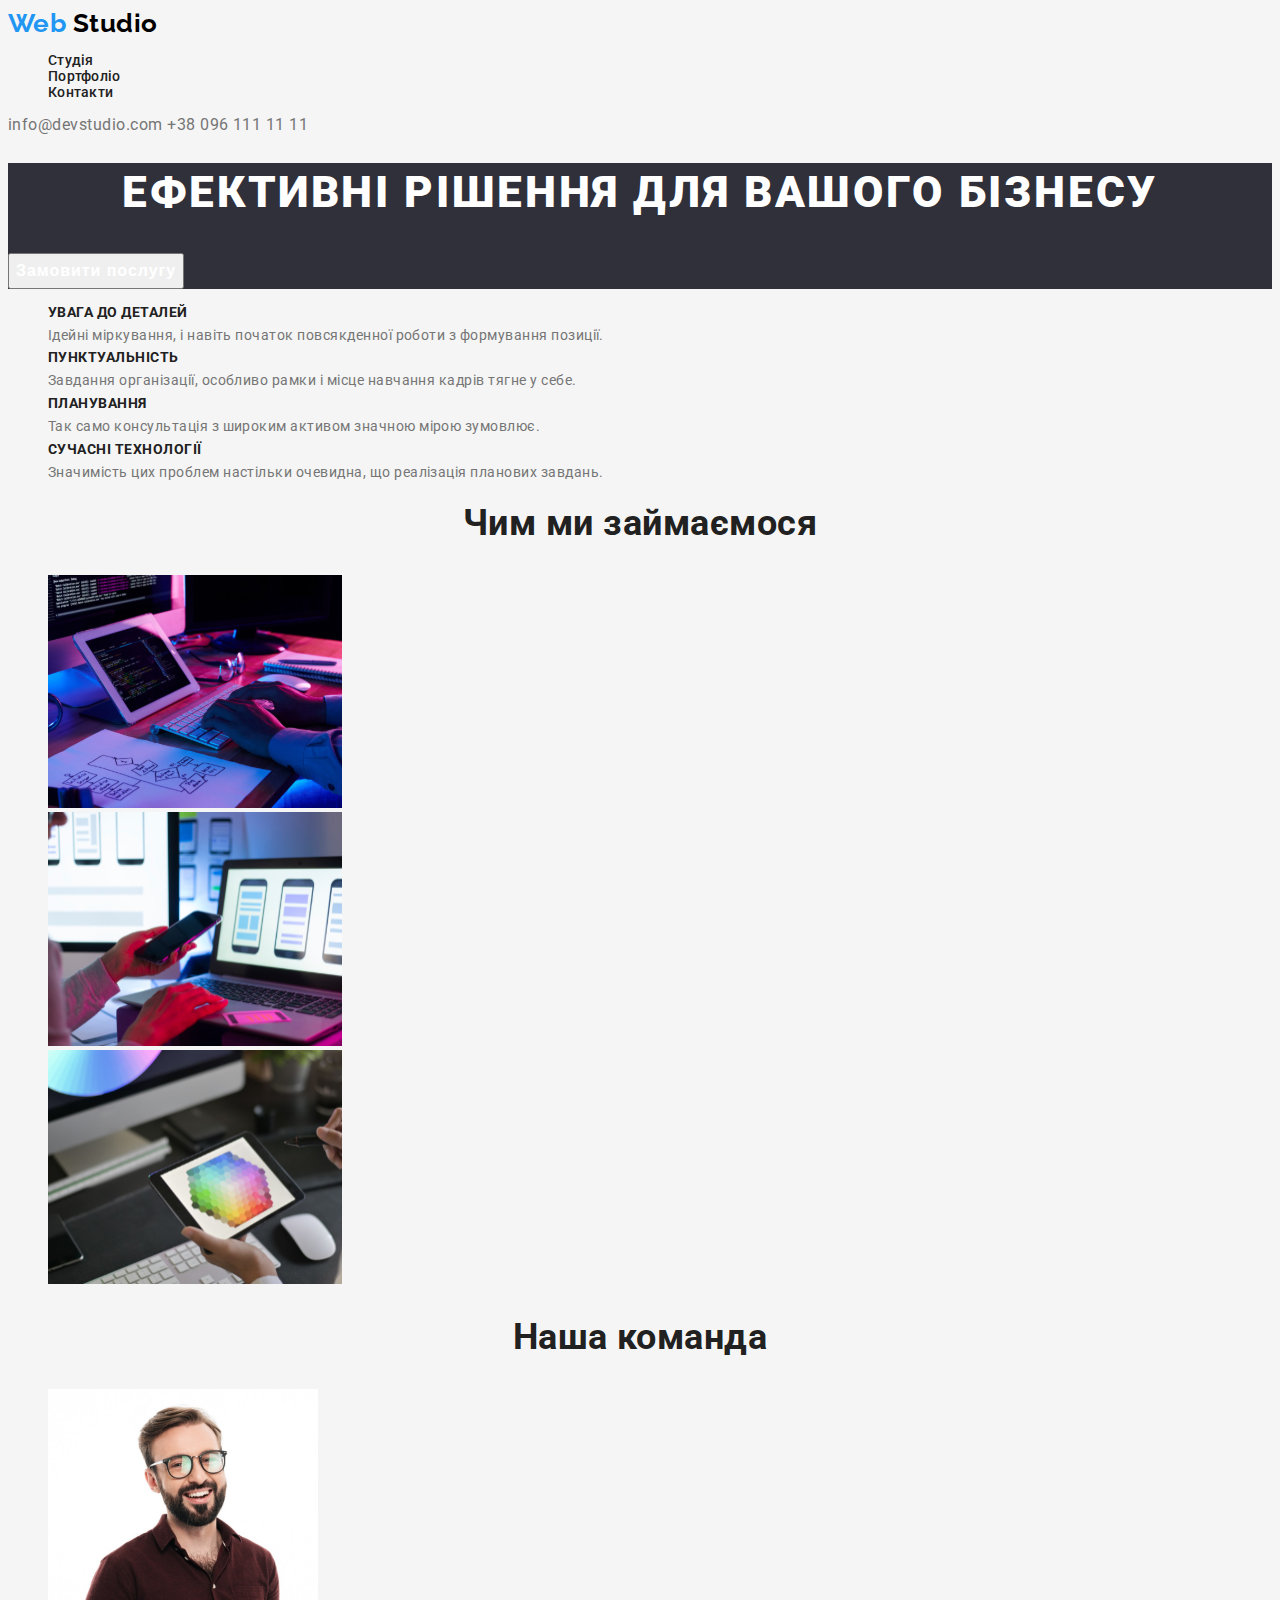
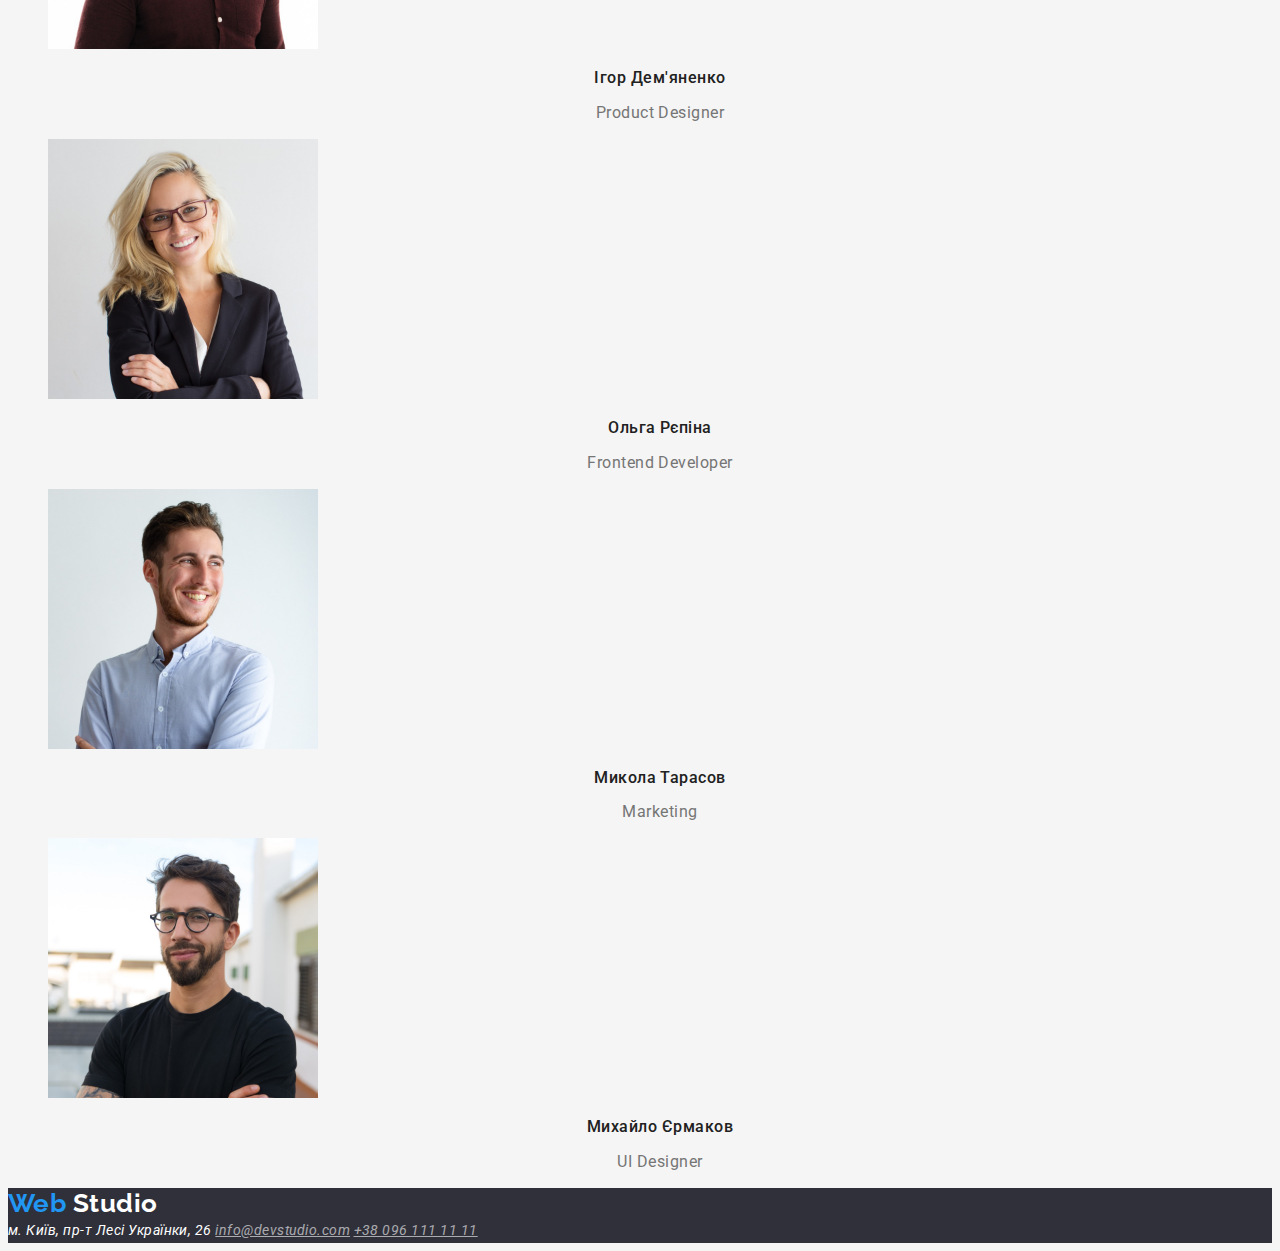
==== index.html @ 83ed0833 "created index.html" ====
<!DOCTYPE html>
<html lang="en">
<head>
    <meta charset="UTF-8">
    <meta http-equiv="X-UA-Compatible" content="IE=edge">
    <meta name="viewport" content="width=, initial-scale=1.0">
    <title lang="uk">Студія</title>
    <link href="https://fonts.googleapis.com/css2?family=Oleo+Script&family=Raleway:wght@700&family=Roboto:wght@400;500;700;900&display=swap" rel="stylesheet">
    <link rel="stylesheet" href="./css/styles.css">
</head>
<body> 
    <!--Page navigation-->
   <header class="page-header"> 
        <nav>   
            <a class="logo" href="studio.html"> <span  class="web">Web</span>  <span class="studio"> Studio</span> </a>
              <ul class="site-nav list"> 
                 <li> <a class="accent" href="studio.html">Студія</a></li>
                 <li> <a class="item" href="portfolio.html">Портфоліо</a></li>
                 <li> <a class="item" href="#contact">Контакти</a></li>
            </ul>
       </nav>
      <div class="auth-nav"> 
                 <a class="email" href="mailto:info@devstudio.com">info@devstudio.com</a>
                 <a class="tel-header" href="tel:+380961111111">+38 096 111 11 11</a>
        </div>        
    </header>
    <!--main headline-->
    <main> 
               <section class="hero-section">                
                       <h1 class="hero-title">ЕФЕКТИВНІ РІШЕННЯ ДЛЯ ВАШОГО БІЗНЕСУ</h1>
                       <div class="button-container">
                           <button type="button"> 
                            <span class="button-content">Замовити послугу</span>
                           </button> 
                        </div> 
                </section>
                <!--features-->
        <section>            
               <ul class="feature-list list">
                     <li> 
                            <h3 class="list-title">УВАГА ДО ДЕТАЛЕЙ </h3>
                            <p class="text">Ідейні міркування, і навіть початок повсякденної роботи з формування позиції.</p>                
                      </li>                
                      <li> 
                        <h3 class="list-title">ПУНКТУАЛЬНІСТЬ </h3>
                          <p class="text">Завдання організації, особливо рамки і місце навчання кадрів тягне у себе.</p>              
                       </li>  
                       <li> 
                        <h3 class="list-title">ПЛАНУВАННЯ</h3>
                          <p class="text">Так само консультація з широким активом значною мірою зумовлює.</p>          
                         </li>                 
                       <li> 
                        <h3 class="list-title">СУЧАСНІ ТЕХНОЛОГІЇ </h3> 
                           <p class="text">Значимість цих проблем настільки очевидна, що реалізація планових завдань. </p>            
                       </li>            
                  </ul>
         </section>  
         <!--our activities-->
        <section> 
            <h2 class="activities">Чим ми займаємося</h2>
            <ul class="list"> 
                <li> <img src="./images/box1.svg" alt="людина друкує на клавіатурі" width="294"> </li>
                <li> <img src="./images/box2.svg" alt="смартфон версус лаптоп"  width="294" > </li>
                <li> <img src="./images/box3.svg" alt="планшет" width="294" > </li>
            </ul>
        </section>
        <!--our team-->
        <section> 
            <h2 class="team">Наша команда</h2>
        <ul class="list"> 
            <li>   <img src="./images/img.jpg" alt="Дизайнер" width="270">                
                   <h3 class="team-member">Ігор Дем'яненко</h3> 
                   <p class="position">Product Designer</p>
            </li>
              <li>     <img src="./images/img2.jpg" alt="Фронтенд Розробник" width="270">                 
                <h3 class="team-member">Ольга Рєпіна</h3>
                <p class="position">Frontend Developer</p>
                </li>
                <li> <img src="./images/img-3.jpg" alt="Маркетинг" width="270">                
                    <h3 class="team-member">Микола Тарасов</h3>
                    <p class="position">Marketing</p> 
               </li>
             <li>
                    <img src="./images/img-4.jpg" alt="Дизайнер інтерфейсу" width="270" > 
                    <h3 class="team-member">Михайло Єрмаков</h3> 
                    <p class="position">UI Designer</p>
             </li>
         </ul>
     </section>
</main>
 <!--footer,address-->
 <footer class="footer"> 
        <a href="#" class="logo"> <span class="web">Web</span>            
                   <span class="studio-footer">Studio</span>
        </a>
       <address id="contact" class="contacts">
                <span class="address">м. Київ, пр-т Лесі Українки, 26</span>
                <a class="email-footer" href="mailto:info@devstudio.com">info@devstudio.com</a>
                <a class="tel-footer" href="tel:+380961111111">+38 096 111 11 11</a> 
        </address>
    </footer>
</body>
</html>
---- css/styles.css ----
body {
font-family: 'Roboto', sans-serif;
letter-spacing: 0.03em;
background-color:#F5F5F5;
color:#757575;
}

/*main background color #F5F5F5; */
/*secondary bkgr color #2F303A; */
/*3rd bkgr color #F5F4FA; */

/* main text color #757575;  */
/* main headline color #FFFFFF;  */
/* small headline color #212121;  */
/*address color color: rgba(255, 255, 255, 0.6);*/
/*accent color #2196F3;*/
/* studio logo color #000000;*/

<!--Page-navigation
.logo {
  text-decoration:none;
}
.logo {
  font-family: 'Raleway';
  font-weight: 700;
  font-size: 26px;
  line-height: 1.19;
  }

.web {
    color: #2196F3;
  }

  .logo {
    text-decoration:none;
    color: #000000;
  }
  
  .site-nav {
    font-weight: 500;
    font-size: 14px;
    line-height: 1.14;
    letter-spacing: 0.02em;
  }

  .item,
  .accent {
    text-decoration:none;
    color:#212121;
  }
  
  .accent:hover,
  .accent:focus {
    color: #2196F3; 
  
  }
  
  <!--auth-nav
  .auth-nav {
    font-weight: 500;
    font-size: 14px;
    line-height: 1.14;
    letter-spacing: 0.02em;
  }
  
  .email,
  .tel-header {
  text-decoration:none;
  color:#757575;
  }
  
  .email:hover,
  .email:focus {
      color:#2196F3;
  }
  
  .list{
    list-style:none;
  }
  <!--main-content
  .footer,
  .hero-section {
    background: #2F303A;
  }

.hero-title {
font-weight: 900;
font-size: 44px;
line-height:1.36;
text-align: center;
letter-spacing: 0.06em;
text-transform: uppercase;

color: #FFFFFF;
  }
.button-content{
font-weight: 700;
font-size: 16px;
line-height:1.88;
/* identical to box height, or 188% */
align-items: center;
text-align: center;
letter-spacing: 0.06em;

color: #FFFFFF;
  }
 .list-title{
font-weight: 700;
font-size: 14px;
line-height: 1.14;
text-transform: uppercase;

color: #212121;

 }
.text{
font-size: 14px;
line-height: 1.71px;
}
.activities,
.team {
font-weight: 700;
font-size: 36px;
line-height:1.16;
text-align: center;

color: #212121;
}
.team-member {
font-weight: 500;
font-size: 16px;
line-height:1.18;
text-align: center;

color: #212121;
}
.position {
  font-size: 16px;
line-height: 1.18;
text-align: center;
}

<!--logo-footer
.footer {
background-color: #2F303A;
} 
.footer {
  background-color: #2F303A;
  } 

.studio-footer {
  color: #FFFFFF;
}
.contacts {
font-size: 14px;
line-height:1.71;
}
.address {
color: #FFFFFF;
}
.email-footer,
.tel-footer {
  color: rgba(255, 255, 255, 0.6);
}
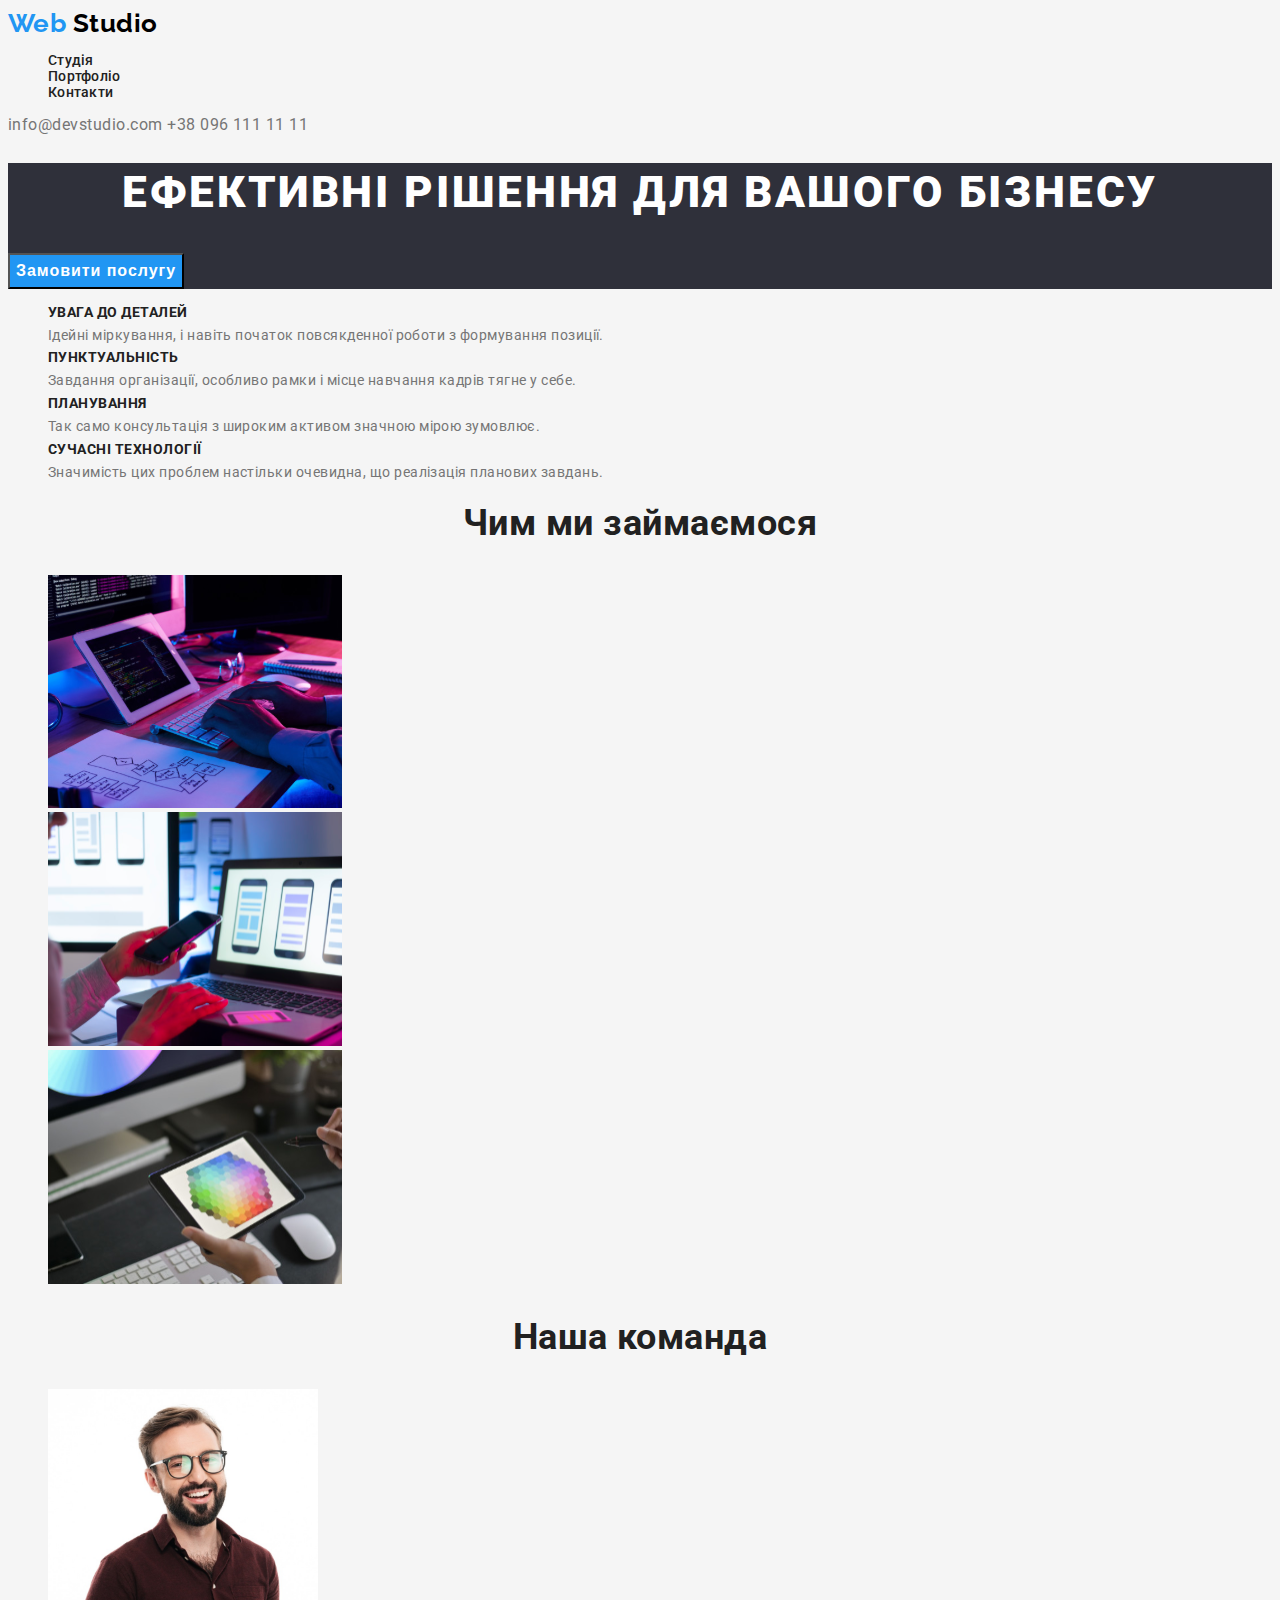
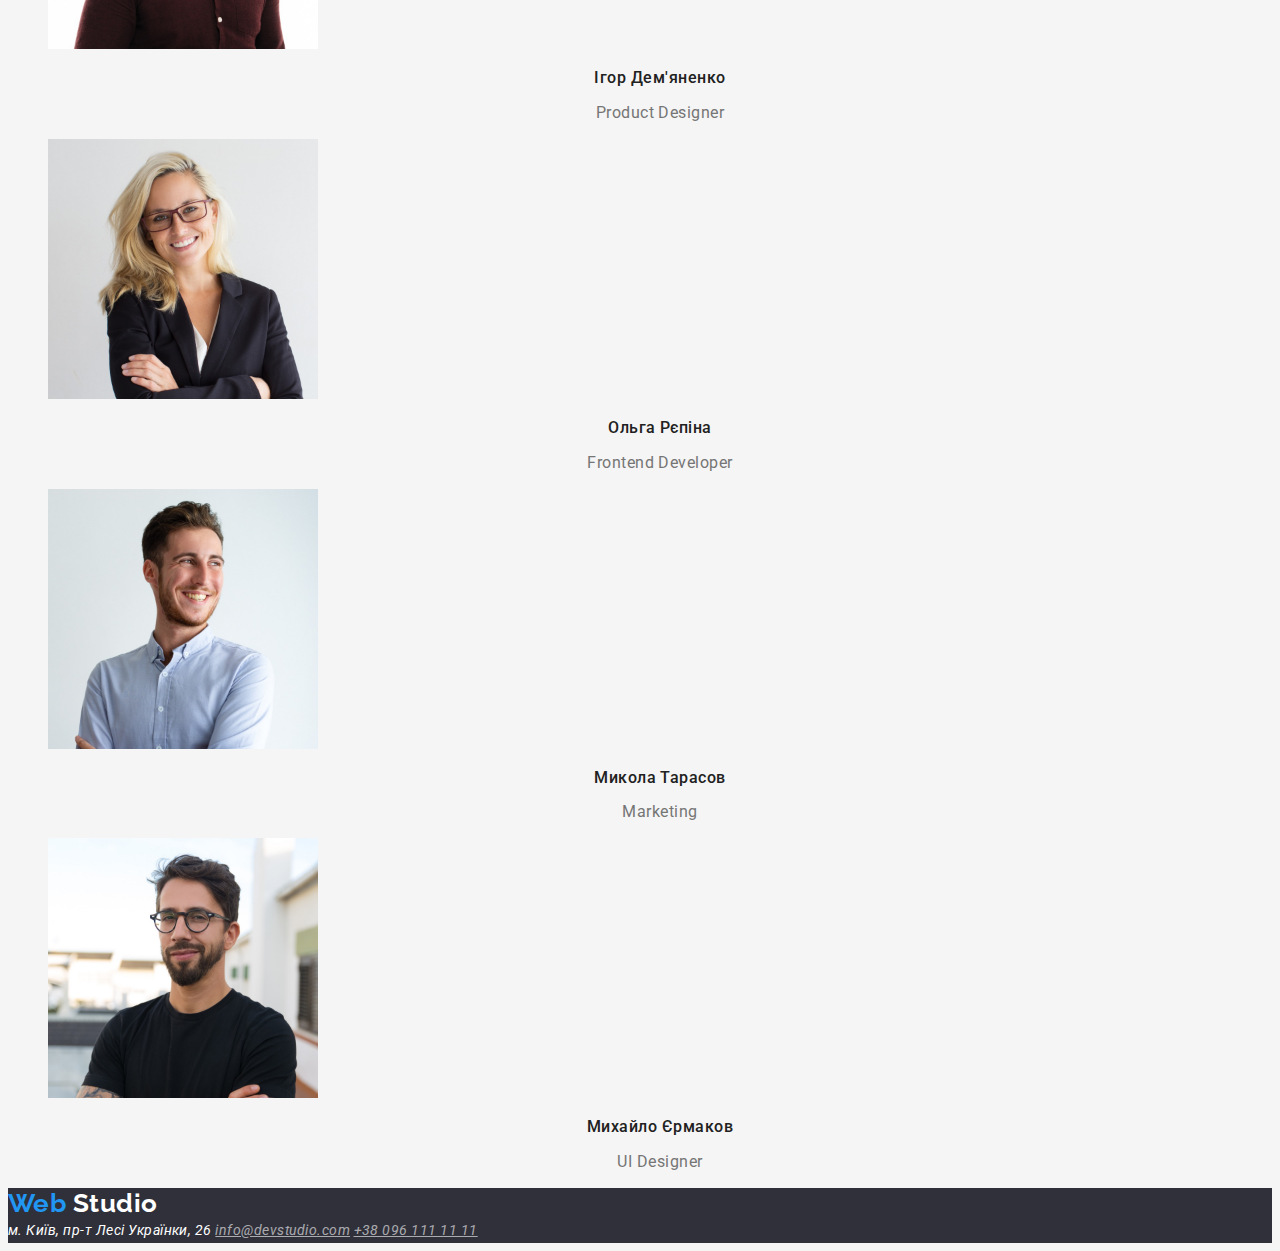
==== commit f2843430: "styles updated" ====
--- a/index.html
+++ b/index.html
@@ -12,10 +12,10 @@
     <!--Page navigation-->
    <header class="page-header"> 
         <nav>   
-            <a class="logo" href="studio.html"> <span  class="web">Web</span>  <span class="studio"> Studio</span> </a>
+            <a class="logo" href="./index.html"> <span  class="web">Web</span>  <span class="studio"> Studio</span> </a>
               <ul class="site-nav list"> 
-                 <li> <a class="accent" href="studio.html">Студія</a></li>
-                 <li> <a class="item" href="portfolio.html">Портфоліо</a></li>
+                 <li> <a class="accent" href="./index.html">Студія</a></li>
+                 <li> <a class="item" href="../goit-markup-hw-02/index.html">Портфоліо</a></li>
                  <li> <a class="item" href="#contact">Контакти</a></li>
             </ul>
        </nav>
@@ -29,7 +29,7 @@
                <section class="hero-section">                
                        <h1 class="hero-title">ЕФЕКТИВНІ РІШЕННЯ ДЛЯ ВАШОГО БІЗНЕСУ</h1>
                        <div class="button-container">
-                           <button type="button"> 
+                           <button class="btn" type="button"> 
                             <span class="button-content">Замовити послугу</span>
                            </button> 
                         </div> 
@@ -90,7 +90,7 @@
 </main>
  <!--footer,address-->
  <footer class="footer"> 
-        <a href="#" class="logo"> <span class="web">Web</span>            
+        <a href="./index.html" class="logo"> <span class="web">Web</span>            
                    <span class="studio-footer">Studio</span>
         </a>
        <address id="contact" class="contacts">
--- a/css/styles.css
+++ b/css/styles.css
@@ -93,6 +93,7 @@
 
 color: #FFFFFF;
   }
+
 .button-content{
 font-weight: 700;
 font-size: 16px;
@@ -104,6 +105,12 @@
 
 color: #FFFFFF;
   }
+
+  .btn { 
+    background-color: #2196F3;
+    cursor:pointer; 
+  }
+    
  .list-title{
 font-weight: 700;
 font-size: 14px;
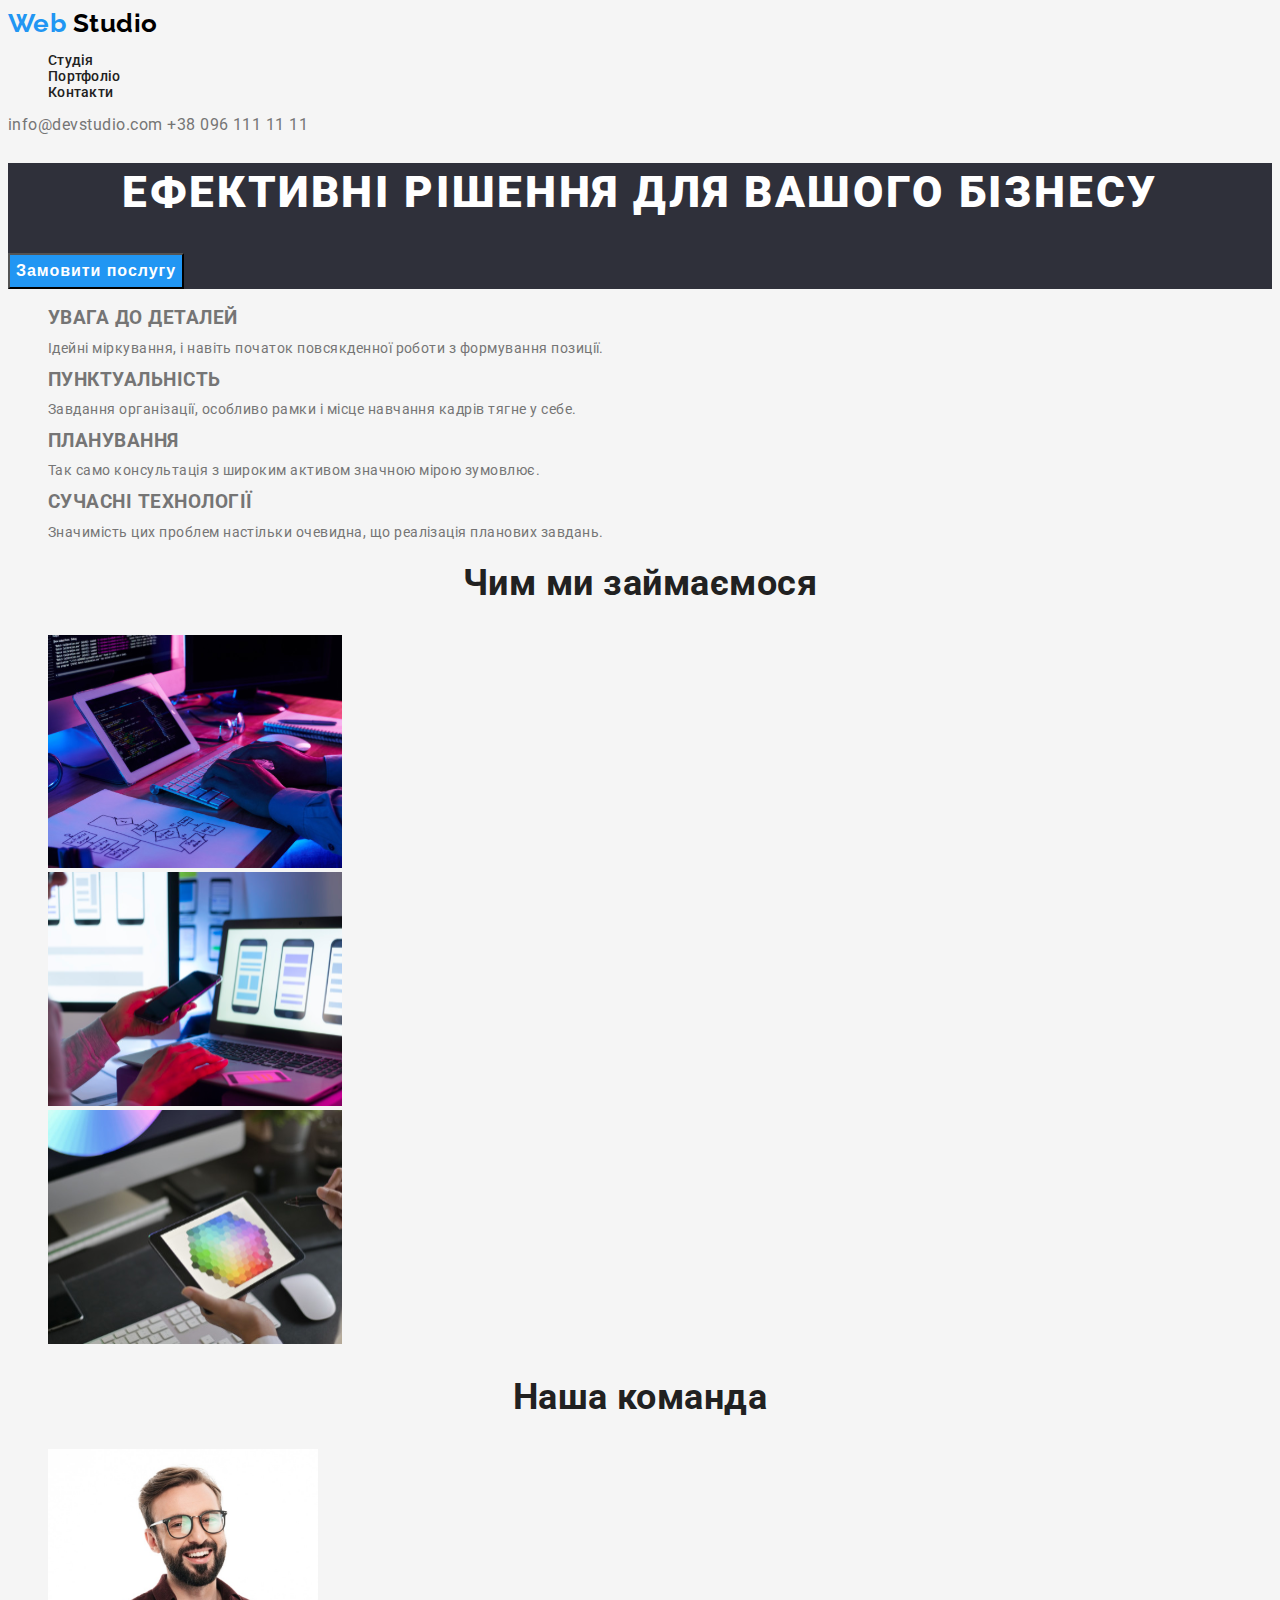
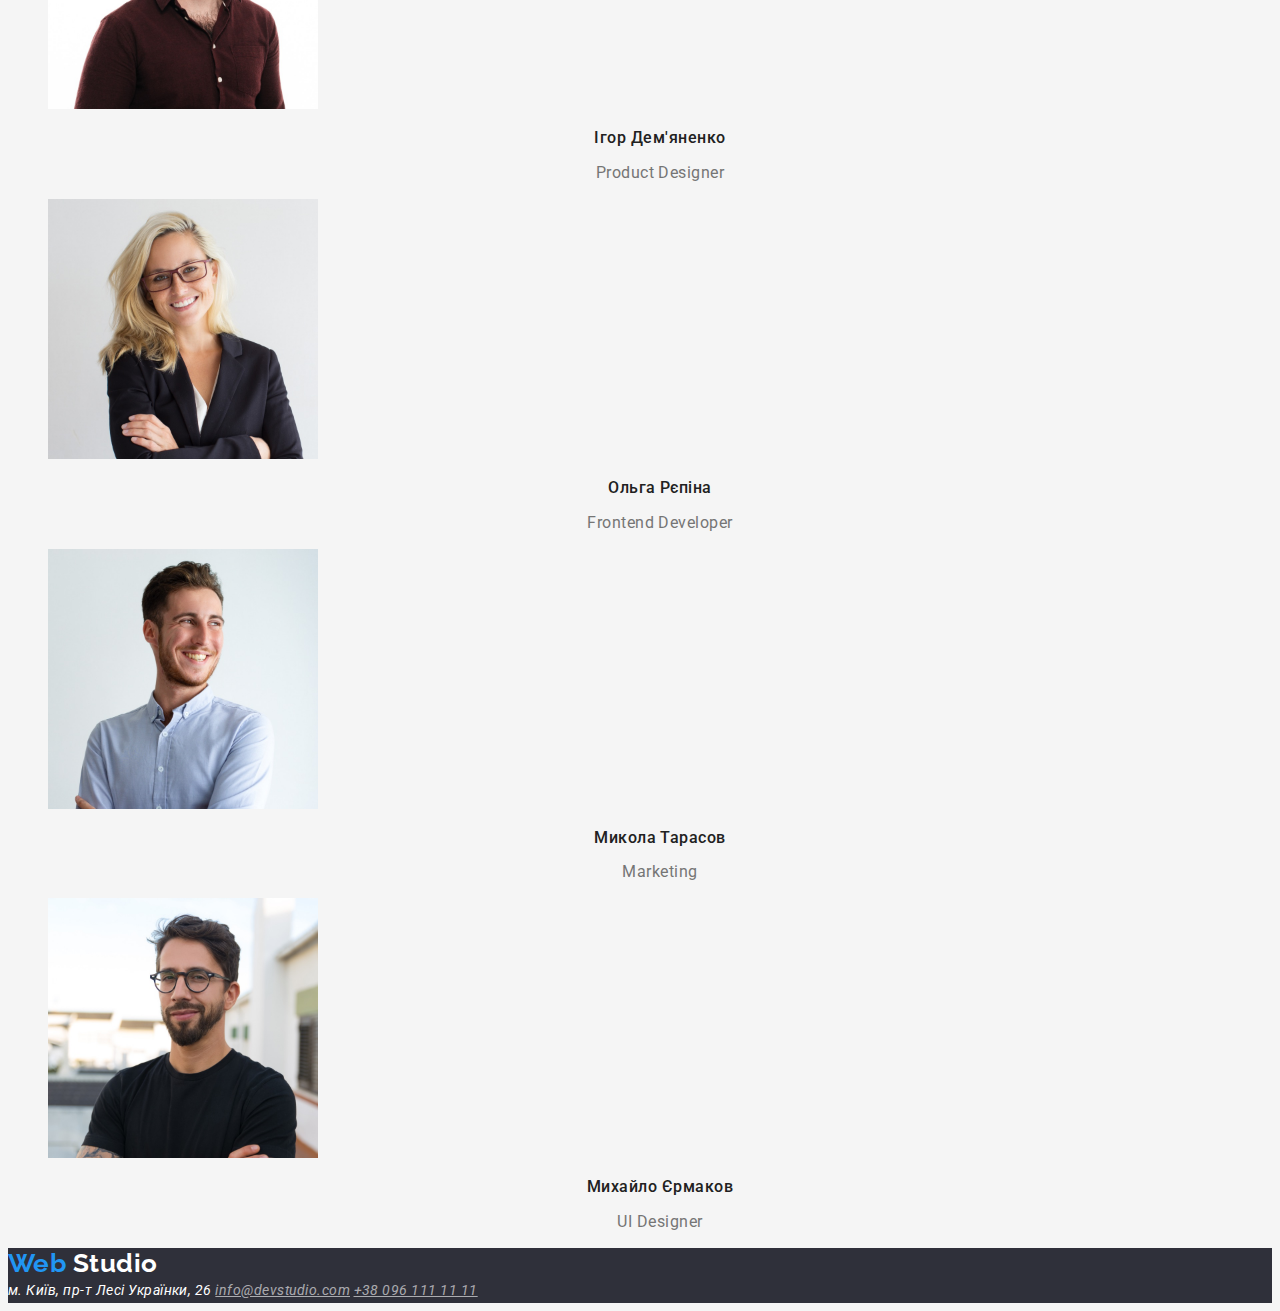
==== commit c6ef3f06: "styles updated" ====
--- a/index.html
+++ b/index.html
@@ -28,7 +28,7 @@
     <main> 
                <section class="hero-section">                
                        <h1 class="hero-title">ЕФЕКТИВНІ РІШЕННЯ ДЛЯ ВАШОГО БІЗНЕСУ</h1>
-                       <div class="button-container">
+                       <div>
                            <button class="btn" type="button"> 
                             <span class="button-content">Замовити послугу</span>
                            </button> 
--- a/css/styles.css
+++ b/css/styles.css
@@ -94,21 +94,18 @@
 color: #FFFFFF;
   }
 
-.button-content{
-font-weight: 700;
-font-size: 16px;
-line-height:1.88;
-/* identical to box height, or 188% */
-align-items: center;
-text-align: center;
-letter-spacing: 0.06em;
-
-color: #FFFFFF;
-  }
 
   .btn { 
     background-color: #2196F3;
     cursor:pointer; 
+  }
+  .button-content {
+      font-weight: 700;
+      font-size: 16px;
+      line-height:1.88;
+      letter-spacing: 0.06em;
+       color: #FFFFFF;
+        }
   }
     
  .list-title{
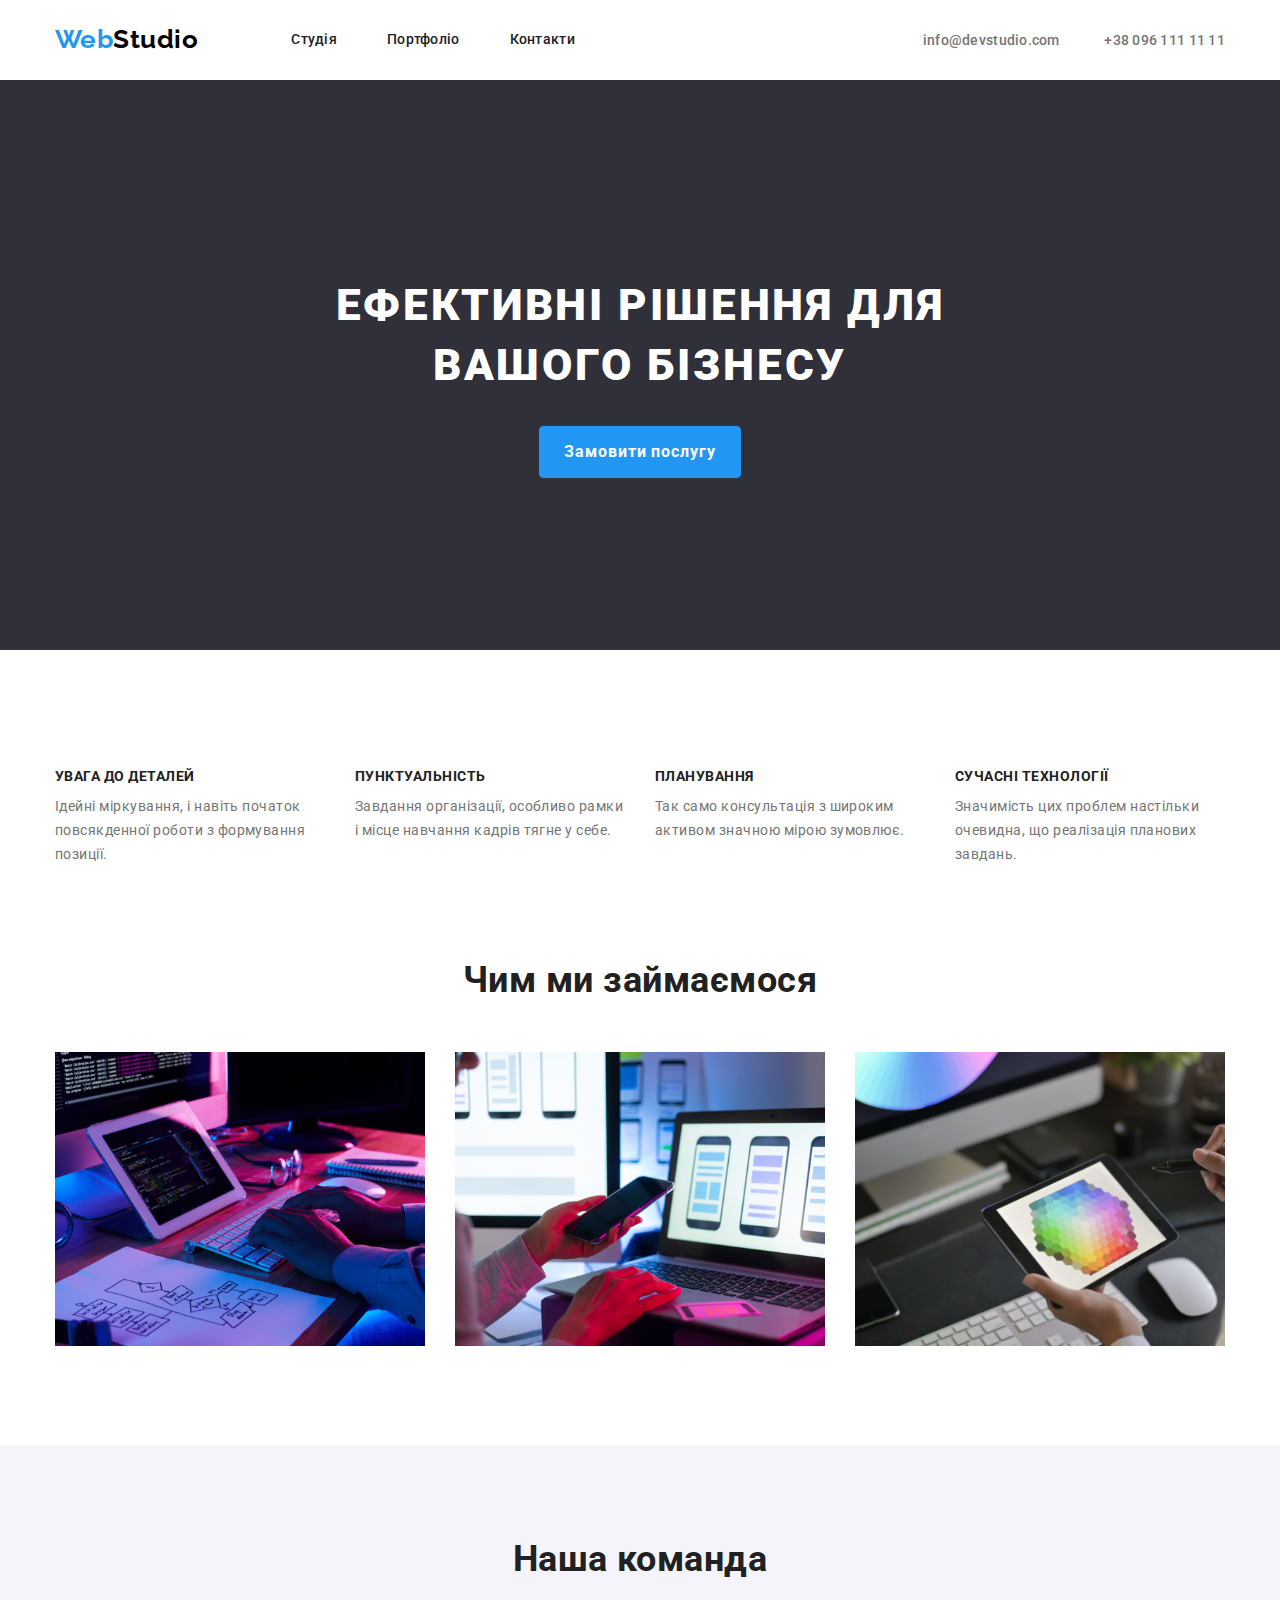
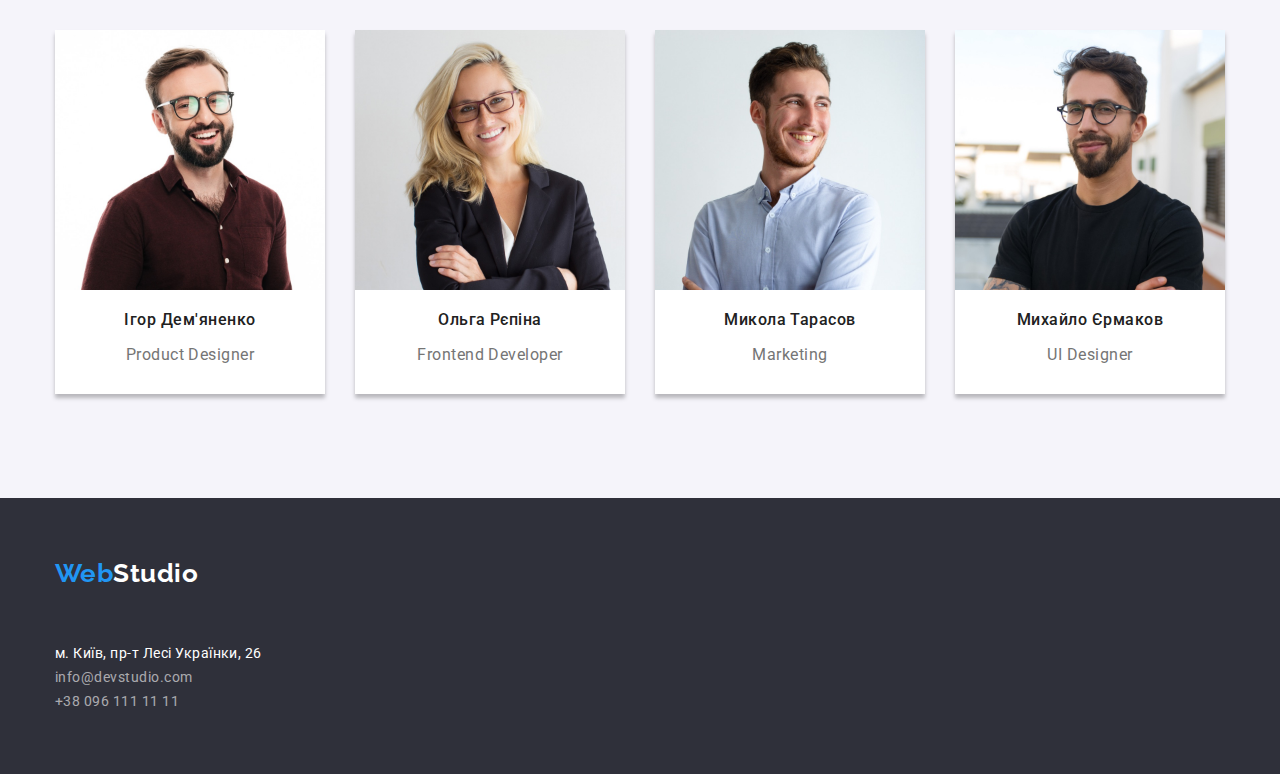
==== commit fcc79df5: "updates" ====
--- a/index.html
+++ b/index.html
@@ -5,99 +5,107 @@
     <meta http-equiv="X-UA-Compatible" content="IE=edge">
     <meta name="viewport" content="width=, initial-scale=1.0">
     <title lang="uk">Студія</title>
+    <link rel="stylesheet" href="https://cdnjs.cloudflare.com/ajax/libs/modern-normalize/1.0.0/modern-normalize.min.css"/>
     <link href="https://fonts.googleapis.com/css2?family=Oleo+Script&family=Raleway:wght@700&family=Roboto:wght@400;500;700;900&display=swap" rel="stylesheet">
     <link rel="stylesheet" href="./css/styles.css">
 </head>
 <body> 
     <!--Page navigation-->
    <header class="page-header"> 
-        <nav>   
-            <a class="logo" href="./index.html"> <span  class="web">Web</span>  <span class="studio"> Studio</span> </a>
+       <div class="container main-nav"> 
+         <nav class="main-nav">   
+            <a class="logo" href="./index.html"> <span class="web">Web</span><span class="studio">Studio</span> </a>
               <ul class="site-nav list"> 
-                 <li> <a class="accent" href="./index.html">Студія</a></li>
-                 <li> <a class="item" href="../goit-markup-hw-02/index.html">Портфоліо</a></li>
-                 <li> <a class="item" href="#contact">Контакти</a></li>
+                 <li class="page"> <a class="accent" href="./index.html">Студія</a></li>
+                 <li class="page"> <a class="item" href="../goit-markup-hw-02/index.html">Портфоліо</a></li>
+               <li class="page"> <a class="item" href="#contact">Контакти</a></li>
             </ul>
        </nav>
       <div class="auth-nav"> 
-                 <a class="email" href="mailto:info@devstudio.com">info@devstudio.com</a>
-                 <a class="tel-header" href="tel:+380961111111">+38 096 111 11 11</a>
-        </div>        
+                  <a class="email auth-item" href="mailto:info@devstudio.com">info@devstudio.com</a>
+                  <a class="tel-header auth-item" href="tel:+380961111111">+38 096 111 11 11</a>
+        </div>   
+    </div>     
     </header>
     <!--main headline-->
     <main> 
-               <section class="hero-section">                
+               <section class="hero-section section">                
                        <h1 class="hero-title">ЕФЕКТИВНІ РІШЕННЯ ДЛЯ ВАШОГО БІЗНЕСУ</h1>
                        <div>
-                           <button class="btn" type="button"> 
-                            <span class="button-content">Замовити послугу</span>
-                           </button> 
+                           <button class="btn" type="button">Замовити послугу</button> 
                         </div> 
                 </section>
                 <!--features-->
-        <section>            
+        <section class="section-title section"> 
+            <div class="container list">          
                <ul class="feature-list list">
-                     <li> 
+                     <li class="feature-item">
                             <h3 class="list-title">УВАГА ДО ДЕТАЛЕЙ </h3>
                             <p class="text">Ідейні міркування, і навіть початок повсякденної роботи з формування позиції.</p>                
                       </li>                
-                      <li> 
+                      <li class="feature-item">
                         <h3 class="list-title">ПУНКТУАЛЬНІСТЬ </h3>
                           <p class="text">Завдання організації, особливо рамки і місце навчання кадрів тягне у себе.</p>              
                        </li>  
-                       <li> 
+                       <li class="feature-item">
                         <h3 class="list-title">ПЛАНУВАННЯ</h3>
                           <p class="text">Так само консультація з широким активом значною мірою зумовлює.</p>          
                          </li>                 
-                       <li> 
+                       <li class="feature-item">
                         <h3 class="list-title">СУЧАСНІ ТЕХНОЛОГІЇ </h3> 
                            <p class="text">Значимість цих проблем настільки очевидна, що реалізація планових завдань. </p>            
                        </li>            
                   </ul>
+                </div> 
          </section>  
          <!--our activities-->
-        <section> 
+        <section class="section"> 
+            <div class="container">
             <h2 class="activities">Чим ми займаємося</h2>
-            <ul class="list"> 
-                <li> <img src="./images/box1.svg" alt="людина друкує на клавіатурі" width="294"> </li>
-                <li> <img src="./images/box2.svg" alt="смартфон версус лаптоп"  width="294" > </li>
-                <li> <img src="./images/box3.svg" alt="планшет" width="294" > </li>
+            <ul class="list activities-list"> 
+                <li class="activity-item"> <img src="./images/box1.svg" alt="людина друкує на клавіатурі" width="370"> </li>
+                <li class="activity-item">  <img src="./images/box2.svg" alt="смартфон версус лаптоп"  width="370" > </li>
+                <li class="activity-item">  <img src="./images/box3.svg" alt="планшет" width="370" > </li>
             </ul>
+        </div>
         </section>
         <!--our team-->
-        <section> 
+        <section class="child section"> 
+            <div class="container">
             <h2 class="team">Наша команда</h2>
-        <ul class="list"> 
-            <li>   <img src="./images/img.jpg" alt="Дизайнер" width="270">                
+        <ul class="list team-list"> 
+          <li class="team-member-list">   <img src="./images/img.jpg" alt="Дизайнер" width="270">                
                    <h3 class="team-member">Ігор Дем'яненко</h3> 
                    <p class="position">Product Designer</p>
             </li>
-              <li>     <img src="./images/img2.jpg" alt="Фронтенд Розробник" width="270">                 
+            <li class="team-member-list">     <img src="./images/img2.jpg" alt="Фронтенд Розробник" width="270">                 
                 <h3 class="team-member">Ольга Рєпіна</h3>
                 <p class="position">Frontend Developer</p>
                 </li>
-                <li> <img src="./images/img-3.jpg" alt="Маркетинг" width="270">                
+                <li class="team-member-list"> <img src="./images/img-3.jpg" alt="Маркетинг" width="270">                
                     <h3 class="team-member">Микола Тарасов</h3>
                     <p class="position">Marketing</p> 
                </li>
-             <li>
+             <li class="team-member-list">
                     <img src="./images/img-4.jpg" alt="Дизайнер інтерфейсу" width="270" > 
                     <h3 class="team-member">Михайло Єрмаков</h3> 
                     <p class="position">UI Designer</p>
              </li>
          </ul>
+        </div>
      </section>
 </main>
  <!--footer,address-->
  <footer class="footer"> 
-        <a href="./index.html" class="logo"> <span class="web">Web</span>            
-                   <span class="studio-footer">Studio</span>
+  <div class="container">
+        <a href="./index.html" class="logo logo-footer"> <span class="web">Web</span><span class="studio-footer">Studio</span>
         </a>
-       <address id="contact" class="contacts">
+       <address id="contact" class="contacts-footer">
                 <span class="address">м. Київ, пр-т Лесі Українки, 26</span>
                 <a class="email-footer" href="mailto:info@devstudio.com">info@devstudio.com</a>
                 <a class="tel-footer" href="tel:+380961111111">+38 096 111 11 11</a> 
         </address>
+      </div> 
     </footer>
 </body>
 </html>--- a/css/styles.css
+++ b/css/styles.css
@@ -1,26 +1,48 @@
+
 body {
 font-family: 'Roboto', sans-serif;
 letter-spacing: 0.03em;
-background-color:#F5F5F5;
+background-color: var(--primary-white);
 color:#757575;
 }
 
-/*main background color #F5F5F5; */
-/*secondary bkgr color #2F303A; */
-/*3rd bkgr color #F5F4FA; */
-
-/* main text color #757575;  */
-/* main headline color #FFFFFF;  */
-/* small headline color #212121;  */
-/*address color color: rgba(255, 255, 255, 0.6);*/
-/*accent color #2196F3;*/
-/* studio logo color #000000;*/
-
+:root {
+  --primary-white:#ffffff;
+  --headline-color: #212121;
+  --accent-color:#2196F3;
+  --second-background:#2F303A;
+}
+
+*, ::after, ::before {
+  box-sizing: border-box;
+}
+
+.section:nth-child(4){
+  background-color:#F5F4FA;
+
+}
+
+.list{
+  margin:0px;
+  padding:0px;
+  list-style:none;
+}
+
+.container{
+  margin-left:auto;
+  margin-right:auto;
+  width:1200px;
+  padding-left:15px;
+  padding-right:15px;
+}
 <!--Page-navigation
 .logo {
   text-decoration:none;
 }
 .logo {
+  padding-top:24px;
+  padding-bottom:25px;
+  
   font-family: 'Raleway';
   font-weight: 700;
   font-size: 26px;
@@ -28,7 +50,7 @@
   }
 
 .web {
-    color: #2196F3;
+    color: var(--accent-color);
   }
 
   .logo {
@@ -36,133 +58,303 @@
     color: #000000;
   }
   
+
   .site-nav {
+    display:flex;
+    margin-left:93px;
+    
     font-weight: 500;
     font-size: 14px;
     line-height: 1.14;
     letter-spacing: 0.02em;
   }
 
+
+ /*.site-nav .page:not(:last-child){
+    margin-right:50px;
+    outline: 1px solid tomato;
+  }*/
+  .main-nav {
+    display: flex;
+    align-items:center;
+  }
+
+  .site-nav .page + .page{
+    margin-left:50px;
+  }
+
   .item,
   .accent {
+    display:block;
+    padding-top:8px;
+    padding-bottom:8px;
+  
     text-decoration:none;
-    color:#212121;
+    color:var(--headline-color);
   }
   
   .accent:hover,
   .accent:focus {
-    color: #2196F3; 
+  color: var(--accent-color);
   
   }
   
   <!--auth-nav
+ 
   .auth-nav {
     font-weight: 500;
     font-size: 14px;
     line-height: 1.14;
     letter-spacing: 0.02em;
   }
-  
+
+  .auth-nav{
+    margin-left:auto;
+  }
+
+ 
   .email,
   .tel-header {
+    font-weight: 500;
+    font-size: 14px;
+    line-height: 1.14;
+    letter-spacing: 0.02em;
+  }
+
+  .auth-item + .auth-item{
+    margin-left:40px;
+  }
+
+  
+  .email,
+  .tel-header {
+  color:#757575;
   text-decoration:none;
-  color:#757575;
   }
   
   .email:hover,
   .email:focus {
-      color:#2196F3;
-  }
-  
-  .list{
-    list-style:none;
-  }
+  color: var(--accent-color);
+  }
+  
+
+  
   <!--main-content
   .footer,
   .hero-section {
-    background: #2F303A;
+    background: var(--second-background);
+  }
+
+  .hero-section{
+    margin-top:0px;
+    margin-bottom:119px;
+    text-align: center;
+    justify-content: center;
   }
 
 .hero-title {
+  margin-top: 0px;
+  margin-bottom:30px;
+  padding-top:196px;
+  margin-left:auto;
+  margin-right:auto;
+  width:696px;
+ 
+
 font-weight: 900;
 font-size: 44px;
 line-height:1.36;
-text-align: center;
 letter-spacing: 0.06em;
 text-transform: uppercase;
 
-color: #FFFFFF;
-  }
-
-
-  .btn { 
-    background-color: #2196F3;
+color: var(--primary-white);
+  }
+
+
+
+  .btn {
+    display:inline-block;
+    border-radius:4px;
+    padding:10px 24px;
+    min-width: 200px;
+    border: 1px Solid var(--accent-color);
+    margin-bottom:172px;
+  
+
+    font-family: 'Roboto';
+    font-style: normal;
+    font-weight: 700;
+    font-size: 16px;
+    line-height:1.88;
+    letter-spacing: 0.06em;
+
+    color:var(--primary-white);
+    background-color: var(--accent-color);
     cursor:pointer; 
   }
-  .button-content {
-      font-weight: 700;
-      font-size: 16px;
-      line-height:1.88;
-      letter-spacing: 0.06em;
-       color: #FFFFFF;
-        }
-  }
-    
- .list-title{
-font-weight: 700;
+
+  .btn:hover,
+  .btn:focus {
+   box-shadow: 0px 4px 4px 0px #00000026;
+   
+  }
+
+  /*Features*/
+
+  .feature-list{
+    display:flex;
+    margin-bottom:94px;
+  }
+  
+  .feature-item {
+    width:270px;
+  }
+  .feature-item:not(:last-child){
+      margin-right:30px;
+  }
+
+
+ .list-title {
 font-size: 14px;
 line-height: 1.14;
 text-transform: uppercase;
-
-color: #212121;
-
- }
-.text{
+}
+.list-title {
+  margin-top: 0px;
+  margin-bottom:10px;
+  color: var(--headline-color);
+  }
+  
+
+.list-section {
+  margin-top:94px;
+  margin-bottom:94px;
+}
+  
+ 
+.text {
+  margin-top: 0px;
+  margin-bottom:0px;
 font-size: 14px;
-line-height: 1.71px;
-}
+line-height: 1.71;
+}
+
+/*what we do*/
+
 .activities,
 .team {
-font-weight: 700;
 font-size: 36px;
 line-height:1.16;
 text-align: center;
 
-color: #212121;
-}
-.team-member {
-font-weight: 500;
+color: var(--headline-color);
+}
+
+.activities{
+  margin-top:0px;
+  margin-bottom:0px;
+  padding-bottom:50px;
+}
+
+.activities-list{
+  display:flex;
+  justify-content:center;
+  margin-bottom:94px;
+}
+
+.activity-item:not(:last-child){
+  margin-right:30px;
+}
+
+/*our team*/
+
+.team-list{
+  display:flex;
+ margin-top:50px;
+ padding-bottom:94px;
+}
+
+.team{
+  padding-top:94px;
+  margin-top:0px;
+  margin-bottom:0px;
+
+}
+
+
+.team-member-list {
+  display:inline-block;
+  margin-top:0px;
+  margin-bottom:10px;
+  justify-content:space-between;
+  box-shadow: 0px 4px 4px 0px #00000040;
+  background-color:var(--primary-white);
+}
+
+.team-member-list .team-member {
+  font-weight: 500;
 font-size: 16px;
 line-height:1.18;
 text-align: center;
 
-color: #212121;
-}
+color: var(--headline-color);
+}
+
+.team-member-list:not(:last-child){
+  margin-right:30px;
+}
+
+
+
 .position {
+  margin-top:0px;
+  
+  padding-bottom:30px;
+
   font-size: 16px;
 line-height: 1.18;
 text-align: center;
 }
 
+.position:last-child{
+  margin-bottom:0px;
+}
 <!--logo-footer
 .footer {
-background-color: #2F303A;
+  background-color: var( --second-background);
 } 
 .footer {
-  background-color: #2F303A;
+  background-color: var( --second-background);
   } 
 
+  .contacts-footer {
+    display:flex;
+    flex-direction:column;
+    padding-top:28px;
+    padding-bottom:60px;
+  }
+
+
 .studio-footer {
-  color: #FFFFFF;
-}
-.contacts {
+  color: var(--primary-white);
+}
+
+.logo-footer{
+  display:inline-block;
+  padding-top:60px;
+}
+
+
+.contacts-footer {
+font-style: normal;
 font-size: 14px;
 line-height:1.71;
 }
 .address {
-color: #FFFFFF;
+color:var(--primary-white);
 }
 .email-footer,
 .tel-footer {
   color: rgba(255, 255, 255, 0.6);
+  text-decoration:none;
 }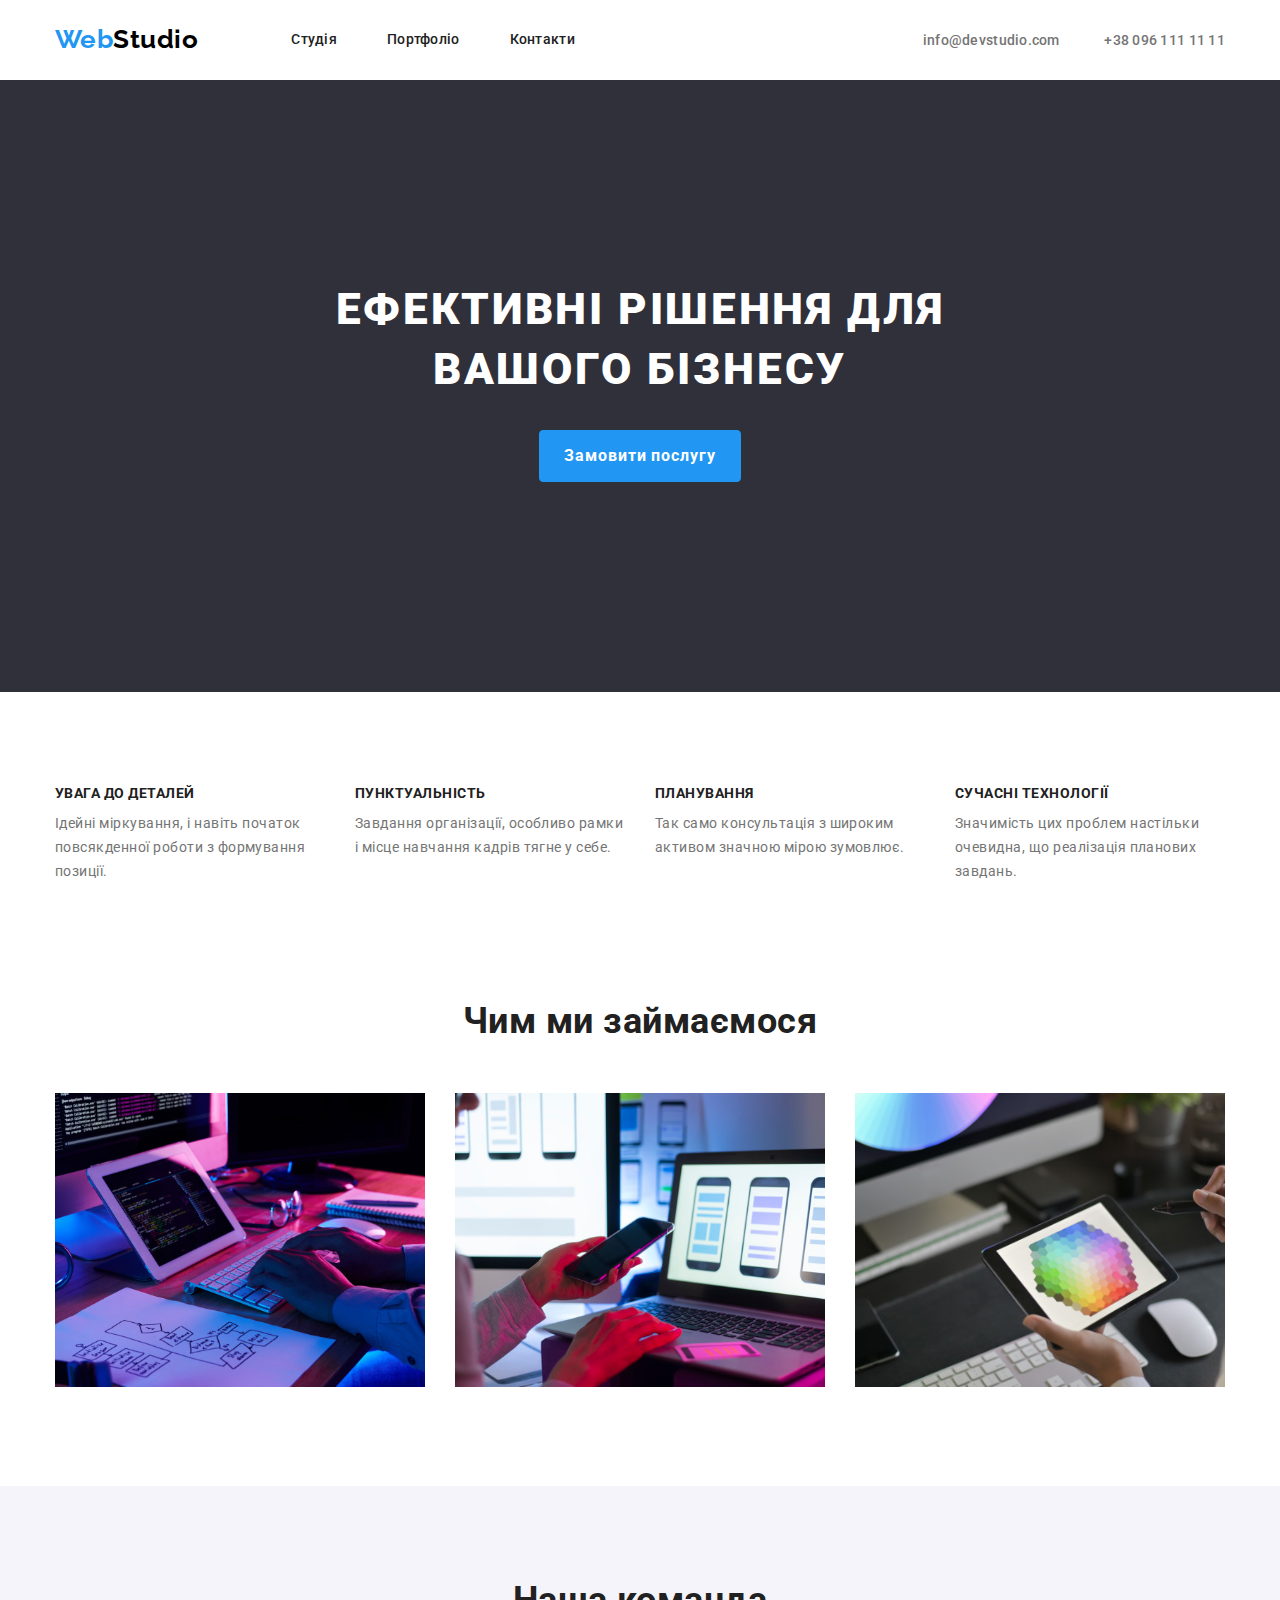
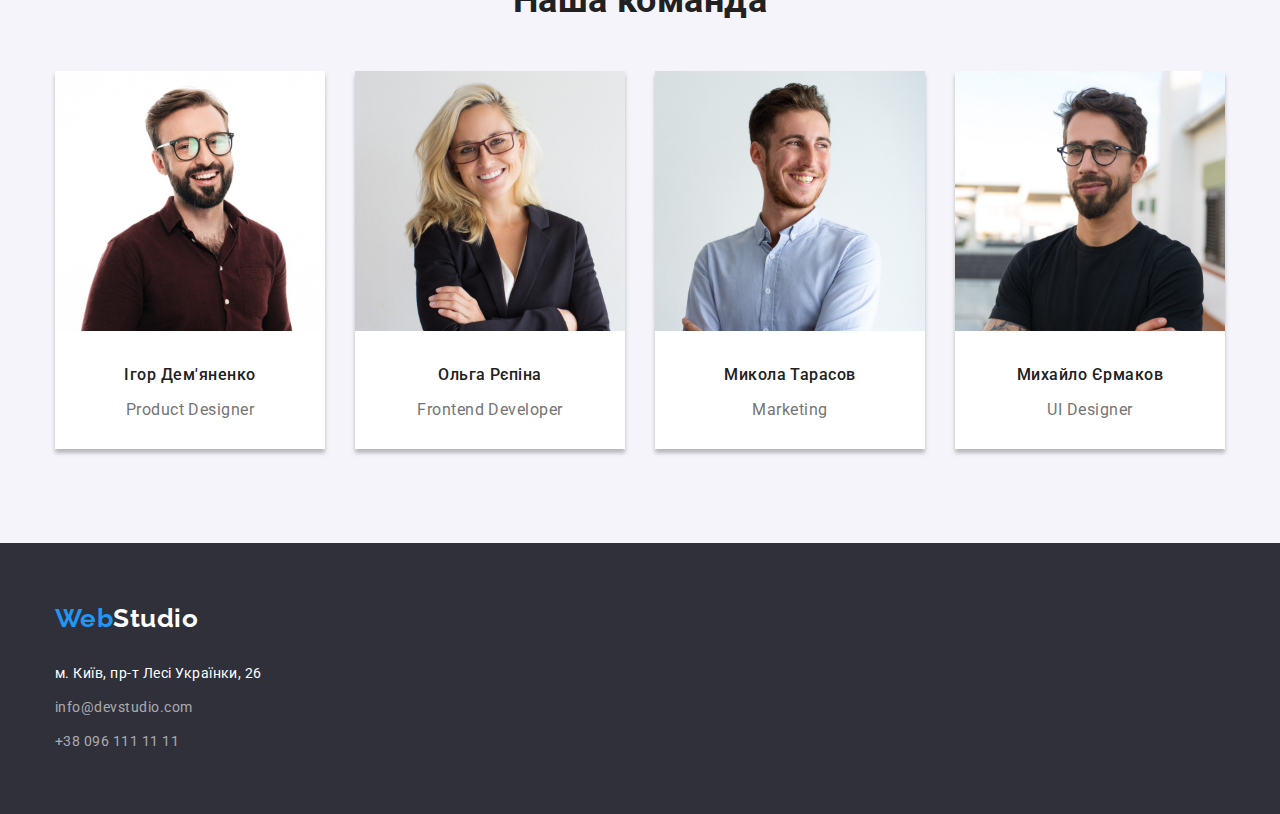
==== commit 78d997db: "updates" ====
--- a/index.html
+++ b/index.html
@@ -59,7 +59,7 @@
                 </div> 
          </section>  
          <!--our activities-->
-        <section class="section"> 
+        <section class="section activity-section"> 
             <div class="container">
             <h2 class="activities">Чим ми займаємося</h2>
             <ul class="list activities-list"> 
@@ -75,21 +75,29 @@
             <h2 class="team">Наша команда</h2>
         <ul class="list team-list"> 
           <li class="team-member-list">   <img src="./images/img.jpg" alt="Дизайнер" width="270">                
-                   <h3 class="team-member">Ігор Дем'яненко</h3> 
+                   <div class="description">
+                    <h3 class="team-member">Ігор Дем'яненко</h3> 
                    <p class="position">Product Designer</p>
+                  </div>
             </li>
             <li class="team-member-list">     <img src="./images/img2.jpg" alt="Фронтенд Розробник" width="270">                 
-                <h3 class="team-member">Ольга Рєпіна</h3>
+              <div class="description">
+                 <h3 class="team-member">Ольга Рєпіна</h3>
                 <p class="position">Frontend Developer</p>
+              </div>
                 </li>
-                <li class="team-member-list"> <img src="./images/img-3.jpg" alt="Маркетинг" width="270">                
+                <li class="team-member-list"> <img src="./images/img-3.jpg" alt="Маркетинг" width="270">
+                  <div class="description">               
                     <h3 class="team-member">Микола Тарасов</h3>
                     <p class="position">Marketing</p> 
+                  </div>
                </li>
              <li class="team-member-list">
                     <img src="./images/img-4.jpg" alt="Дизайнер інтерфейсу" width="270" > 
+                    <div class="description"> 
                     <h3 class="team-member">Михайло Єрмаков</h3> 
                     <p class="position">UI Designer</p>
+                  </div>
              </li>
          </ul>
         </div>
@@ -98,7 +106,7 @@
  <!--footer,address-->
  <footer class="footer"> 
   <div class="container">
-        <a href="./index.html" class="logo logo-footer"> <span class="web">Web</span><span class="studio-footer">Studio</span>
+        <a href="./index.html" class="logo-footer"> <span class="web">Web</span><span class="studio-footer">Studio</span>
         </a>
        <address id="contact" class="contacts-footer">
                 <span class="address">м. Київ, пр-т Лесі Українки, 26</span>
--- a/css/styles.css
+++ b/css/styles.css
@@ -146,8 +146,10 @@
   }
 
   .hero-section{
+    padding-top:200px;
+    padding-bottom:210px;
     margin-top:0px;
-    margin-bottom:119px;
+    margin-bottom:0px;
     text-align: center;
     justify-content: center;
   }
@@ -155,7 +157,6 @@
 .hero-title {
   margin-top: 0px;
   margin-bottom:30px;
-  padding-top:196px;
   margin-left:auto;
   margin-right:auto;
   width:696px;
@@ -178,7 +179,6 @@
     padding:10px 24px;
     min-width: 200px;
     border: 1px Solid var(--accent-color);
-    margin-bottom:172px;
   
 
     font-family: 'Roboto';
@@ -200,10 +200,12 @@
   }
 
   /*Features*/
+  .section-title{
+    padding-top:94px;
+  }
 
   .feature-list{
     display:flex;
-    margin-bottom:94px;
   }
   
   .feature-item {
@@ -219,6 +221,7 @@
 line-height: 1.14;
 text-transform: uppercase;
 }
+
 .list-title {
   margin-top: 0px;
   margin-bottom:10px;
@@ -226,11 +229,6 @@
   }
   
 
-.list-section {
-  margin-top:94px;
-  margin-bottom:94px;
-}
-  
  
 .text {
   margin-top: 0px;
@@ -240,6 +238,10 @@
 }
 
 /*what we do*/
+.activity-section{
+  padding-top:118px;
+  padding-bottom:94px;
+}
 
 .activities,
 .team {
@@ -253,13 +255,12 @@
 .activities{
   margin-top:0px;
   margin-bottom:0px;
-  padding-bottom:50px;
 }
 
 .activities-list{
   display:flex;
   justify-content:center;
-  margin-bottom:94px;
+  margin-top:50px;
 }
 
 .activity-item:not(:last-child){
@@ -268,27 +269,38 @@
 
 /*our team*/
 
+.child{
+  padding-top:94px;
+  padding-bottom:94px;
+}
+
 .team-list{
   display:flex;
- margin-top:50px;
- padding-bottom:94px;
 }
 
 .team{
-  padding-top:94px;
-  margin-top:0px;
-  margin-bottom:0px;
-
-}
-
+  margin-top:0px;
+  margin-bottom:50px;
+
+}
+
+.description{
+  padding-top:30px;
+  padding-bottom:30px;
+}
 
 .team-member-list {
   display:inline-block;
   margin-top:0px;
-  margin-bottom:10px;
+  
   justify-content:space-between;
   box-shadow: 0px 4px 4px 0px #00000040;
   background-color:var(--primary-white);
+}
+
+.team-member{
+  margin-top:0px;
+
 }
 
 .team-member-list .team-member {
@@ -305,12 +317,9 @@
 }
 
 
-
 .position {
   margin-top:0px;
   
-  padding-bottom:30px;
-
   font-size: 16px;
 line-height: 1.18;
 text-align: center;
@@ -321,17 +330,20 @@
 }
 <!--logo-footer
 .footer {
+  padding-top:60px;
+  padding-bottom:60px;
+
   background-color: var( --second-background);
 } 
 .footer {
+  padding-top:60px;
+  padding-bottom:60px;
   background-color: var( --second-background);
   } 
 
   .contacts-footer {
     display:flex;
     flex-direction:column;
-    padding-top:28px;
-    padding-bottom:60px;
   }
 
 
@@ -341,7 +353,18 @@
 
 .logo-footer{
   display:inline-block;
-  padding-top:60px;
+}
+.logo-footer{
+  margin-bottom: 28px;
+  font-family: 'Raleway';
+  font-weight: 700;
+  font-size: 26px;
+  line-height: 1.19;
+}
+
+.logo-footer{
+  text-decoration:none;
+    color: #000000;
 }
 
 
@@ -351,8 +374,13 @@
 line-height:1.71;
 }
 .address {
+  margin-bottom:10px;
 color:var(--primary-white);
 }
+.email-footer{
+  margin-bottom:10px;
+}
+
 .email-footer,
 .tel-footer {
   color: rgba(255, 255, 255, 0.6);
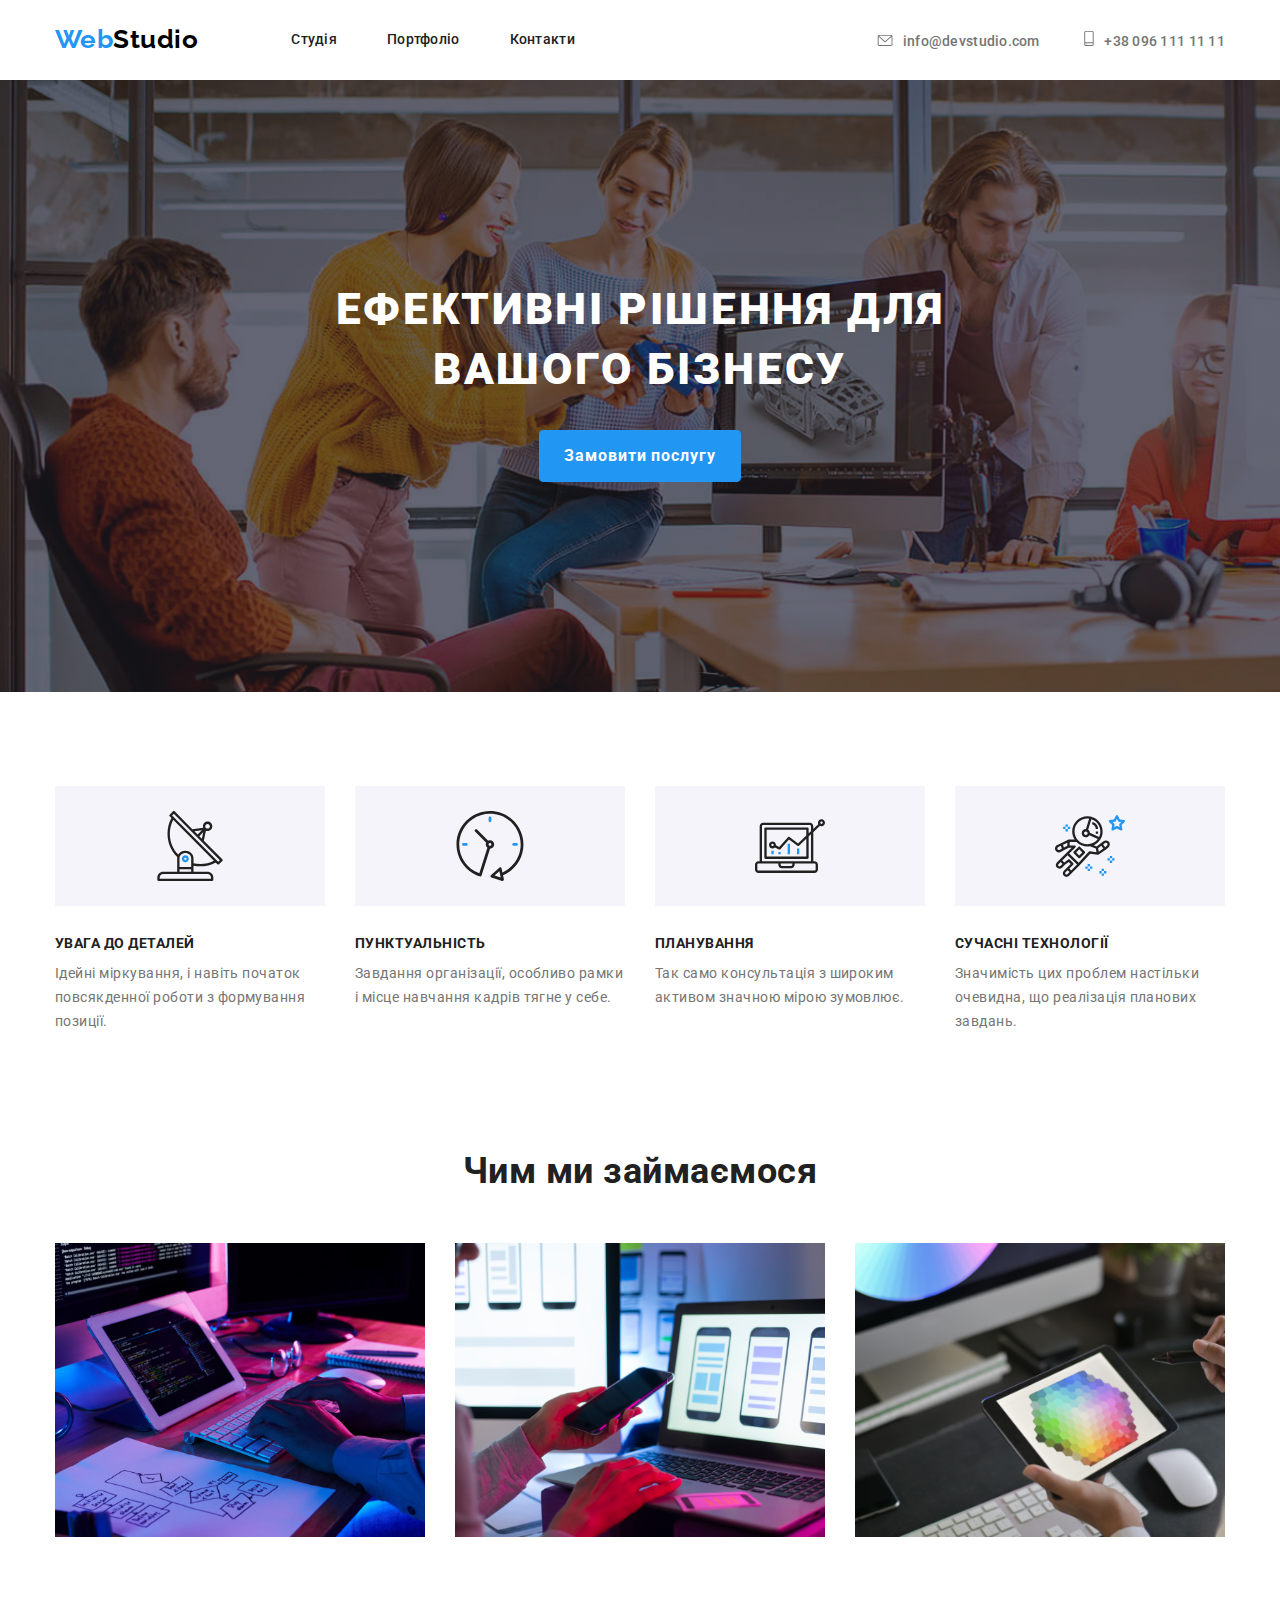
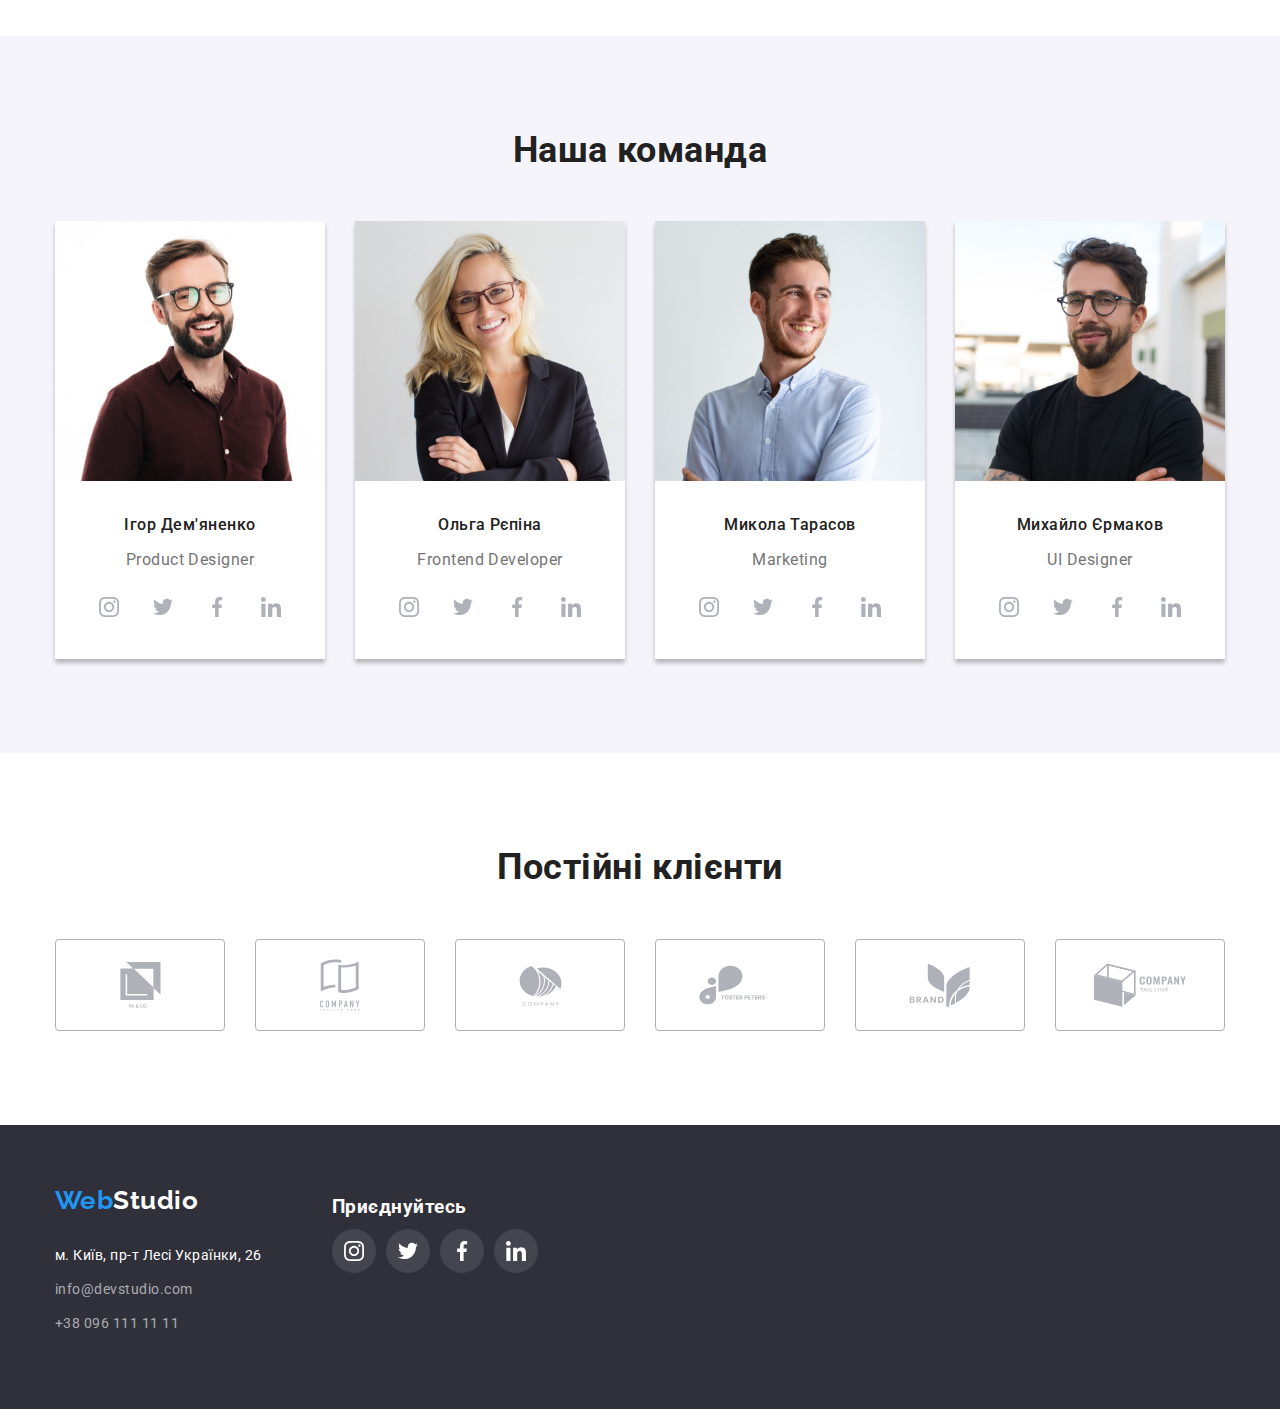
==== commit 1f9c8aef: "updates" ====
--- a/index.html
+++ b/index.html
@@ -22,36 +22,58 @@
             </ul>
        </nav>
       <div class="auth-nav"> 
-                  <a class="email auth-item" href="mailto:info@devstudio.com">info@devstudio.com</a>
-                  <a class="tel-header auth-item" href="tel:+380961111111">+38 096 111 11 11</a>
+                  <a class="email auth-item" href="mailto:info@devstudio.com"><svg class="icon-envelope" width="16" height="12">
+                    <use href="./images/sprite.svg#envelope"></use></svg>info@devstudio.com</a>
+                  
+                  <a class="tel-header auth-item" href="tel:+380961111111">
+                    <svg class="icon-smartphone" width="10" height="16"><use href="./images/sprite.svg#smartphone"></use>
+                    </svg>+38 096 111 11 11</a>
         </div>   
     </div>     
     </header>
     <!--main headline-->
     <main> 
-               <section class="hero-section section">                
+                <section class="hero-section overlay section">                
                        <h1 class="hero-title">ЕФЕКТИВНІ РІШЕННЯ ДЛЯ ВАШОГО БІЗНЕСУ</h1>
                        <div>
                            <button class="btn" type="button">Замовити послугу</button> 
                         </div> 
-                </section>
+                      </section>
                 <!--features-->
-        <section class="section-title section"> 
-            <div class="container list">          
-               <ul class="feature-list list">
-                     <li class="feature-item">
+        <section class="section-title section">
+                      <div class="container list">          
+                        <ul class="feature-list list">
+                          <li class="feature-item">
+                           <div class="icon-container"><svg class="feature-icon" height="70" width="65">
+                             <use href="./images/sprite.svg#antenna"></use>
+                            </svg>
+                          </div>
                             <h3 class="list-title">УВАГА ДО ДЕТАЛЕЙ </h3>
                             <p class="text">Ідейні міркування, і навіть початок повсякденної роботи з формування позиції.</p>                
                       </li>                
-                      <li class="feature-item">
+                      <li class="feature-item clock">
+                        <div class="icon-container"><svg class="feature-icon" width="67" height="70">
+                          <use href="./images/sprite.svg#clock"></use>
+                         </svg>
+                       </div>
                         <h3 class="list-title">ПУНКТУАЛЬНІСТЬ </h3>
                           <p class="text">Завдання організації, особливо рамки і місце навчання кадрів тягне у себе.</p>              
                        </li>  
-                       <li class="feature-item">
+                       <li class="feature-item table">
+                        <div class="icon-container">
+                          <svg class="feature-icon" width="70" height="54">
+                            <use href="./images/sprite.svg#diagram"></use>
+                           </svg>
+                          
+                       </div>
                         <h3 class="list-title">ПЛАНУВАННЯ</h3>
                           <p class="text">Так само консультація з широким активом значною мірою зумовлює.</p>          
                          </li>                 
-                       <li class="feature-item">
+                       <li class="feature-item astronaut">
+                        <div class="icon-container"><svg class="feature-icon" width="55" height="60" >
+                          <use href="./images/sprite.svg#astronaut"></use>
+                         </svg>
+                       </div>
                         <h3 class="list-title">СУЧАСНІ ТЕХНОЛОГІЇ </h3> 
                            <p class="text">Значимість цих проблем настільки очевидна, що реалізація планових завдань. </p>            
                        </li>            
@@ -74,22 +96,115 @@
             <div class="container">
             <h2 class="team">Наша команда</h2>
         <ul class="list team-list"> 
-          <li class="team-member-list">   <img src="./images/img.jpg" alt="Дизайнер" width="270">                
+          <li class="team-member-list">   
+            <img src="./images/img.jpg" alt="Дизайнер" width="270">                
                    <div class="description">
                     <h3 class="team-member">Ігор Дем'яненко</h3> 
                    <p class="position">Product Designer</p>
+                   <ul class="socials-list list">
+                    <li class="socials-item list">
+                      <a href="#" class="social-link instagram"> 
+                        <svg class="socials-icon" width="20" height="20">
+                        <use href="./images/sprite.svg#instagram"> </use>
+                      </svg>
+                      </a>
+                    </li>
+                    <li class="socials-item list">
+                      <a href="#" class="social-link"> 
+                        <svg class="socials-icon" width="20" height="20">
+                        <use href="./images/sprite.svg#twitter"> </use>
+                      </svg>
+                      </a>
+                    </li>
+                    <li class="socials-item list">
+                      <a href="#" class="social-link"> 
+                        <svg class="socials-icon" width="20" height="20">
+                        <use href="./images/sprite.svg#facebook"> </use>
+                      </svg>
+                      </a>
+                    </li>
+                    <li class="socials-item list">
+                      <a href="#" class="social-link">  
+                        <svg class="socials-icon" width="20" height="20">
+                        <use href="./images/sprite.svg#linkedin"> </use>
+                      </svg>
+                      </a>
+                    </li>
+                   </ul>
                   </div>
             </li>
-            <li class="team-member-list">     <img src="./images/img2.jpg" alt="Фронтенд Розробник" width="270">                 
+            <li class="team-member-list">     
+              <img src="./images/img2.jpg" alt="Фронтенд Розробник" width="270">                 
               <div class="description">
                  <h3 class="team-member">Ольга Рєпіна</h3>
                 <p class="position">Frontend Developer</p>
+                <ul class="socials-list list">
+                  <li class="socials-item">
+                    <a href="#" class="social-link instagram"> 
+                      <svg class="socials-icon" width="20" height="20">
+                      <use href="./images/sprite.svg#instagram"> </use>
+                    </svg>
+                    </a>
+                  </li>
+                  <li class="socials-item">
+                    <a href="#" class="social-link"> 
+                      <svg class="socials-icon" width="20" height="20">
+                      <use href="./images/sprite.svg#twitter"> </use>
+                    </svg>
+                    </a>
+                  </li>
+                  <li class="socials-item">
+                    <a href="#" class="social-link"> 
+                      <svg class="socials-icon" width="20" height="20">
+                      <use href="./images/sprite.svg#facebook"> </use>
+                    </svg>
+                    </a>
+                  </li>
+                  <li class="socials-item">
+                    <a href="#" class="social-link">  
+                      <svg class="socials-icon" width="20" height="20">
+                      <use href="./images/sprite.svg#linkedin"> </use>
+                    </svg>
+                    </a>
+                  </li>
+                 </ul>
               </div>
                 </li>
-                <li class="team-member-list"> <img src="./images/img-3.jpg" alt="Маркетинг" width="270">
+                <li class="team-member-list"> 
+                  <img src="./images/img-3.jpg" alt="Маркетинг" width="270">
                   <div class="description">               
                     <h3 class="team-member">Микола Тарасов</h3>
                     <p class="position">Marketing</p> 
+                    <ul class="socials-list list">
+                      <li class="socials-item">
+                        <a href="#" class="social-link instagram"> 
+                          <svg class="socials-icon" width="20" height="20">
+                          <use href="./images/sprite.svg#instagram"> </use>
+                        </svg>
+                        </a>
+                      </li>
+                      <li class="socials-item">
+                        <a href="#" class="social-link"> 
+                          <svg class="socials-icon" width="20" height="20">
+                          <use href="./images/sprite.svg#twitter"> </use>
+                        </svg>
+                        </a>
+                      </li>
+                      <li class="socials-item">
+                        <a href="#" class="social-link"> 
+                          <svg class="socials-icon" width="20" height="20">
+                          <use href="./images/sprite.svg#facebook"> </use>
+                        </svg>
+                        </a>
+                      </li>
+                      <li class="socials-item">
+                        <a href="#" class="social-link">  
+                          <svg class="socials-icon" width="20" height="20">
+                          <use href="./images/sprite.svg#linkedin"> </use>
+                        </svg>
+                        </a>
+                      </li>
+                     </ul>
                   </div>
                </li>
              <li class="team-member-list">
@@ -97,15 +212,97 @@
                     <div class="description"> 
                     <h3 class="team-member">Михайло Єрмаков</h3> 
                     <p class="position">UI Designer</p>
+                    <ul class="socials-list list">
+                      <li class="socials-item">
+                        <a href="#" class="social-link instagram"> 
+                          <svg class="socials-icon" width="20" height="20">
+                          <use href="./images/sprite.svg#instagram"> </use>
+                        </svg>
+                        </a>
+                      </li>
+                      <li class="socials-item">
+                        <a href="#" class="social-link"> 
+                          <svg class="socials-icon" width="20" height="20">
+                          <use href="./images/sprite.svg#twitter"> </use>
+                        </svg>
+                        </a>
+                      </li>
+                      <li class="socials-item">
+                        <a href="#" class="social-link"> 
+                          <svg class="socials-icon" width="20" height="20">
+                          <use href="./images/sprite.svg#facebook"> </use>
+                        </svg>
+                        </a>
+                      </li>
+                      <li class="socials-item list">
+                        <a href="#" class="social-link">  
+                          <svg class="socials-icon" width="20" height="20">
+                          <use href="./images/sprite.svg#linkedin"> </use>
+                        </svg>
+                        </a>
+                      </li>
+                     </ul>
                   </div>
              </li>
          </ul>
         </div>
      </section>
+     <section class="our-clients">
+      <div class="container">
+      <h2 class="loyal-clients">Постійні клієнти</h2>
+      <ul class="clients-list list">
+        <li class="clients-item">
+          <a href="#" class="clients-link"> 
+            <svg class="clients-icon" width="41" height="46">
+            <use href="./images/sprite.svg#comp1"> </use>
+          </svg>
+          </a>
+        </li>
+        <li class="clients-item">
+          <a href="#" class="clients-link"> 
+            <svg class="clients-icon" width="40" height="52">
+            <use href="./images/sprite.svg#comp2"> </use>
+          </svg>
+          </a>
+        </li>
+        <li class="clients-item">
+          <a href="#" class="clients-link"> 
+            <svg class="clients-icon" width="43" height="41">
+            <use href="./images/sprite.svg#comp3"> </use>
+          </svg>
+          </a>
+        </li>
+        <li class="clients-item list">
+          <a href="#" class="clients-link company-four">  
+            <svg class="clients-icon" width="84" height="40">
+            <use href="./images/sprite.svg#comp4"> </use>
+          </svg>
+          </a>
+        </li>
+        <li class="clients-item list">
+          <a href="#" class="clients-link">  
+            <svg class="clients-icon" width="62" height="45">
+            <use href="./images/sprite.svg#comp5"> </use>
+          </svg>
+          </a>
+        </li>
+        <li class="clients-item list">
+          <a href="#" class="clients-link">  
+            <svg class="clients-icon" width="94" height="44">
+            <use href="./images/sprite.svg#comp6"> </use>
+          </svg>
+          </a>
+        </li>
+       </ul>
+
+
+     </div>
+    </section>
 </main>
  <!--footer,address-->
  <footer class="footer"> 
-  <div class="container">
+  <div class="container footer-container">
+    <div>
         <a href="./index.html" class="logo-footer"> <span class="web">Web</span><span class="studio-footer">Studio</span>
         </a>
        <address id="contact" class="contacts-footer">
@@ -113,7 +310,41 @@
                 <a class="email-footer" href="mailto:info@devstudio.com">info@devstudio.com</a>
                 <a class="tel-footer" href="tel:+380961111111">+38 096 111 11 11</a> 
         </address>
-      </div> 
+      </div>
+      <div class="socials-footer">
+        <h3 class="headline-footer">Приєднуйтесь</h3>
+        <ul class="socials-list-footer list">
+          <li class="socials-item-footer list">
+            <a href="#" class="social-link-footer"> 
+              <svg class="socials-icon-footer" width="20" height="20">
+              <use href="./images/sprite.svg#instagram"> </use>
+            </svg>
+            </a>
+          </li>
+          <li class="socials-item-footer twitter list">
+            <a href="#" class="social-link-footer"> 
+              <svg class="socials-icon-footer" width="20" height="20">
+              <use href="./images/sprite.svg#twitter"> </use>
+            </svg>
+            </a>
+          </li>
+          <li class="socials-item-footer list">
+            <a href="#" class="social-link-footer"> 
+              <svg class="socials-icon-footer" width="20" height="20">
+              <use href="./images/sprite.svg#facebook"> </use>
+            </svg>
+            </a>
+          </li>
+          <li class="socials-item-footer list">
+            <a href="#" class="social-link-footer">  
+              <svg class="socials-icon-footer" width="20" height="20">
+              <use href="./images/sprite.svg#linkedin"> </use>
+            </svg>
+            </a>
+          </li>
+         </ul>
+      </div>
+    </div> 
     </footer>
 </body>
 </html>--- a/css/styles.css
+++ b/css/styles.css
@@ -136,13 +136,46 @@
   .email:focus {
   color: var(--accent-color);
   }
-  
-
-  
-  <!--main-content
+
+ .icon-envelope, .icon-smartphone{
+  margin-right:10px;
+
+ }
+
+ .icon-envelope{
+  fill:#757575;
+ }
+
+ .icon-envelope:hover{
+  fill:var(--accent-color);
+ }
+ .envelope {
+  display:inline-block;
+  width: 10px;
+  height:12px;
+}
+
+  /*Main content */
+
+  /*Hero section */
   .footer,
   .hero-section {
     background: var(--second-background);
+  }
+
+  .overlay{
+max-width:1600px;
+margin-left:auto;
+margin-right:auto;
+    background-image: linear-gradient(
+      to right,
+        rgba(47, 48, 58, 0.4),
+         rgba(47, 48, 58, 0.4)),
+         
+       url(../images/backgroung.png);
+
+  background-repeat:no-repeat;
+  background-size: cover;
   }
 
   .hero-section{
@@ -160,7 +193,6 @@
   margin-left:auto;
   margin-right:auto;
   width:696px;
- 
 
 font-weight: 900;
 font-size: 44px;
@@ -169,9 +201,7 @@
 text-transform: uppercase;
 
 color: var(--primary-white);
-  }
-
-
+}
 
   .btn {
     display:inline-block;
@@ -215,7 +245,6 @@
       margin-right:30px;
   }
 
-
  .list-title {
 font-size: 14px;
 line-height: 1.14;
@@ -228,8 +257,6 @@
   color: var(--headline-color);
   }
   
-
- 
 .text {
   margin-top: 0px;
   margin-bottom:0px;
@@ -237,6 +264,27 @@
 line-height: 1.71;
 }
 
+
+/* Feature list icons*/
+
+.icon-container{
+  background-color:#F5F4FA;
+  width:270px;
+  height: 120px;
+
+  margin-bottom:30px;
+  text-align: center;
+}
+
+.feature-icon{
+  display: block;
+    height: 100%;
+    width: 100%;
+    margin: auto;
+    padding-top:25px;
+    padding-bottom:25px;
+}
+
 /*what we do*/
 .activity-section{
   padding-top:118px;
@@ -244,7 +292,8 @@
 }
 
 .activities,
-.team {
+.team, 
+.loyal-clients{
 font-size: 36px;
 line-height:1.16;
 text-align: center;
@@ -328,6 +377,95 @@
 .position:last-child{
   margin-bottom:0px;
 }
+
+/*Social links icons*/
+
+.socials-list{
+  display:flex;
+  align-items: center;
+  gap:10px;
+
+  margin-left:32px;
+  margin-right:32px;
+}
+
+.socials-icon{
+  display:inline-block;
+  object-fit: cover;
+}
+
+.socials-item{
+  width: 44px;
+  height: 44px;
+  border-radius: 1px transparent;
+
+}
+
+.social-link{
+  display:flex;
+  align-items: center;
+  justify-content: center;
+  fill:#AFB1B8;
+
+  width: 44px;
+  height: 44px;
+}
+
+.instagram:hover{
+  width: 44px;
+  height: 44px;
+  fill:var(--primary-white);
+  background-color: var(--accent-color);  
+  border-radius: 50%;
+}
+
+.instagram:hover{
+  fill:var(--primary-white);
+ }
+
+ /*Our clients section */
+ .loyal-clients{
+  margin-top:0px;
+  margin-bottom:50px;
+  padding-top:94px;
+
+ }
+
+/*Our clients icons */
+.clients-list{
+  display:flex;
+  align-items: center;
+  gap:30px;
+  padding-bottom:94px;
+}
+
+.clients-item{
+
+
+}
+
+.clients-link{
+  display:flex;
+  align-items: center;
+  justify-content: center;
+  fill:#AFB1B8;
+
+  width: 170px;
+  height: 92px;
+ border: 1px solid #AFB1B8;
+border-radius:4px;
+}
+
+.clients-icon{
+  display:inline-block;
+  object-fit: cover;
+}
+
+.company-four:hover{
+  fill:var(--accent-color);
+}
+
+
 <!--logo-footer
 .footer {
   padding-top:60px;
@@ -385,4 +523,65 @@
 .tel-footer {
   color: rgba(255, 255, 255, 0.6);
   text-decoration:none;
-}+}
+
+/*Socials footer sections  */
+
+.footer-container{
+  display:flex; 
+}
+
+.socials-footer{
+  width: 206px;
+  height: 80px;
+  margin-left:70px;
+  margin-top:12px;
+  margin-bottom:72px;
+}
+
+.headline-footer{
+  display:inline-block;
+  Font size: 14px;
+  Line height: 1.14;
+  Line height: 100%;
+  text-align:center;
+  color:#FFFFFF;
+
+  margin:0px;
+  margin-bottom:10px;
+  padding:0px;
+}
+
+
+.socials-list-footer{
+  display:flex;
+  align-items: left;
+  gap:10px;
+  padding-left:0px;
+}
+
+.socials-icon-footer{
+  display:inline-block;
+  fill:#FFFFFF;
+  object-fit: cover;
+}
+
+.social-link-footer{
+  display:flex;
+  align-items: center;
+  justify-content: center;
+
+  width: 44px;
+  height: 44px;
+  background-color: #FFFFFF1A;
+  border-radius:50%;
+  ;
+}
+
+.twitter:hover{
+  width: 44px;
+  height: 44px;
+  fill:var(--primary-white);
+  background-color: var(--accent-color);  
+  border-radius: 50%;
+}
